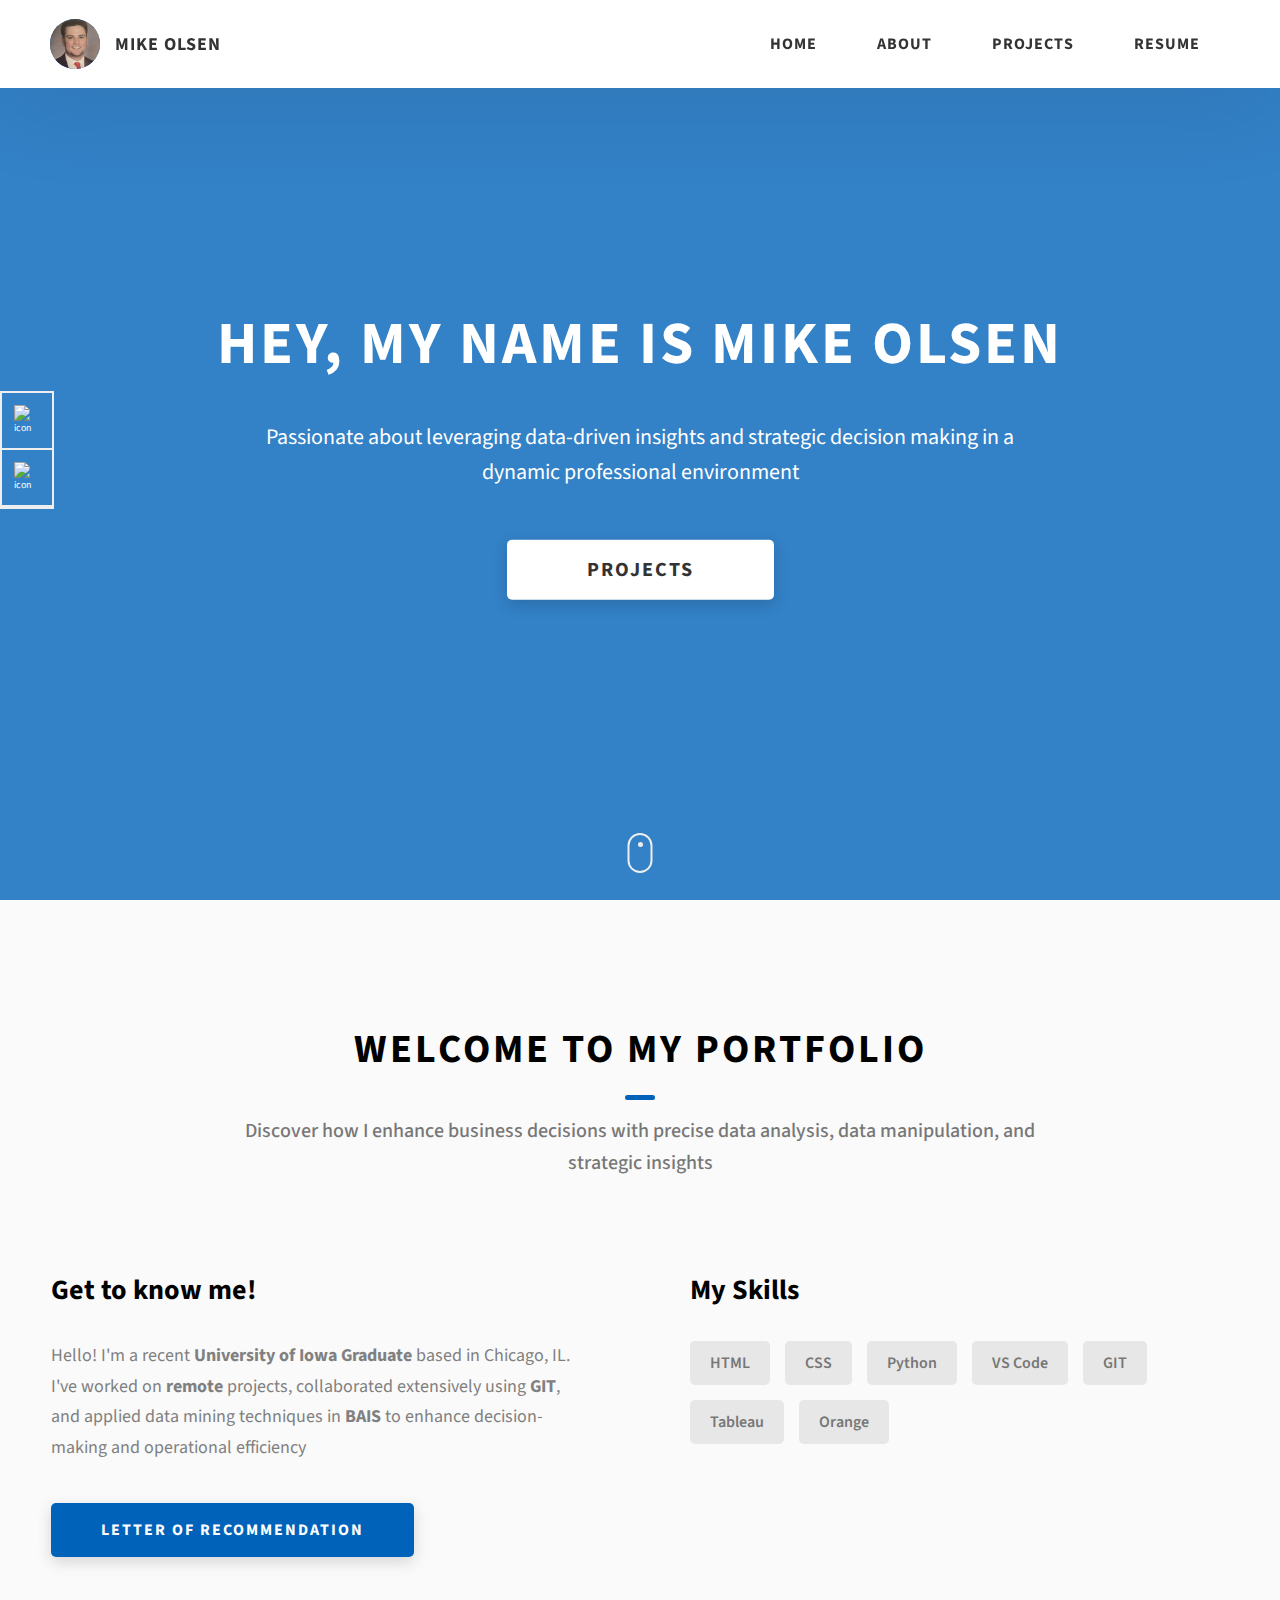
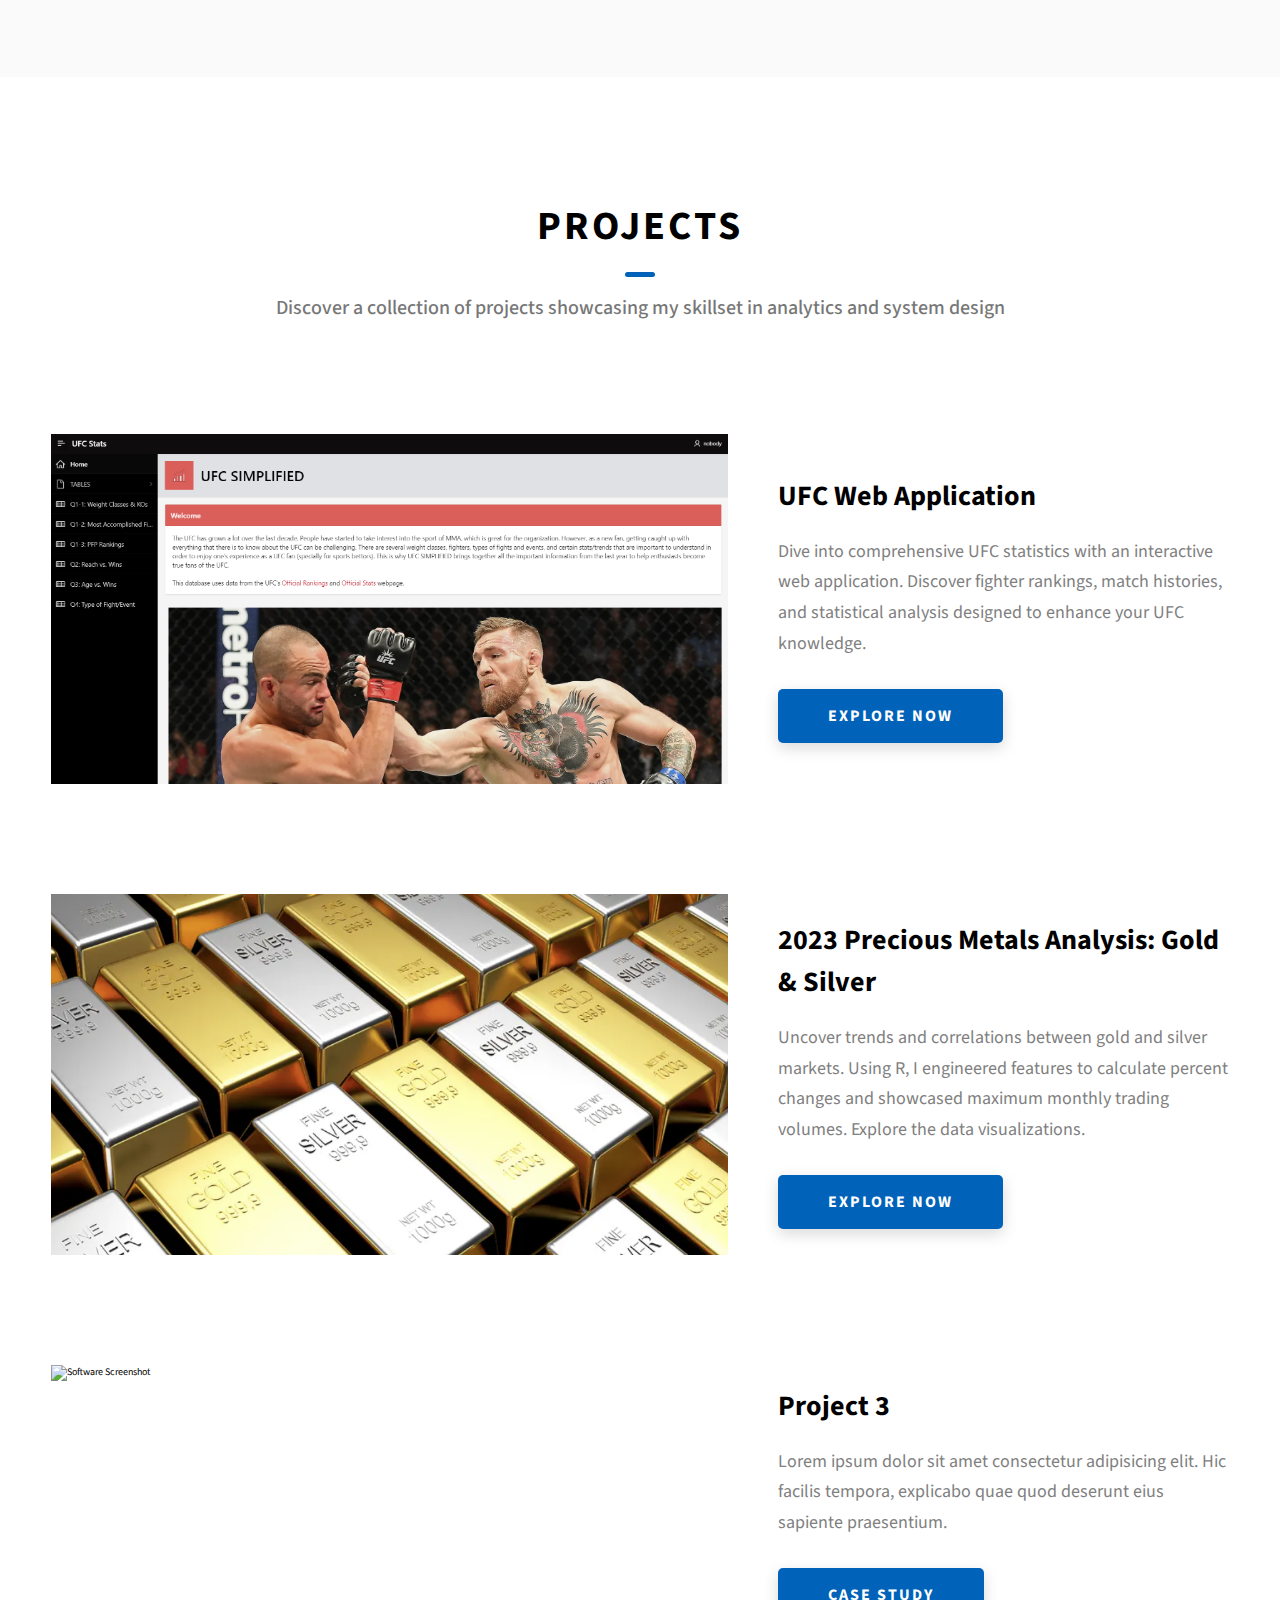
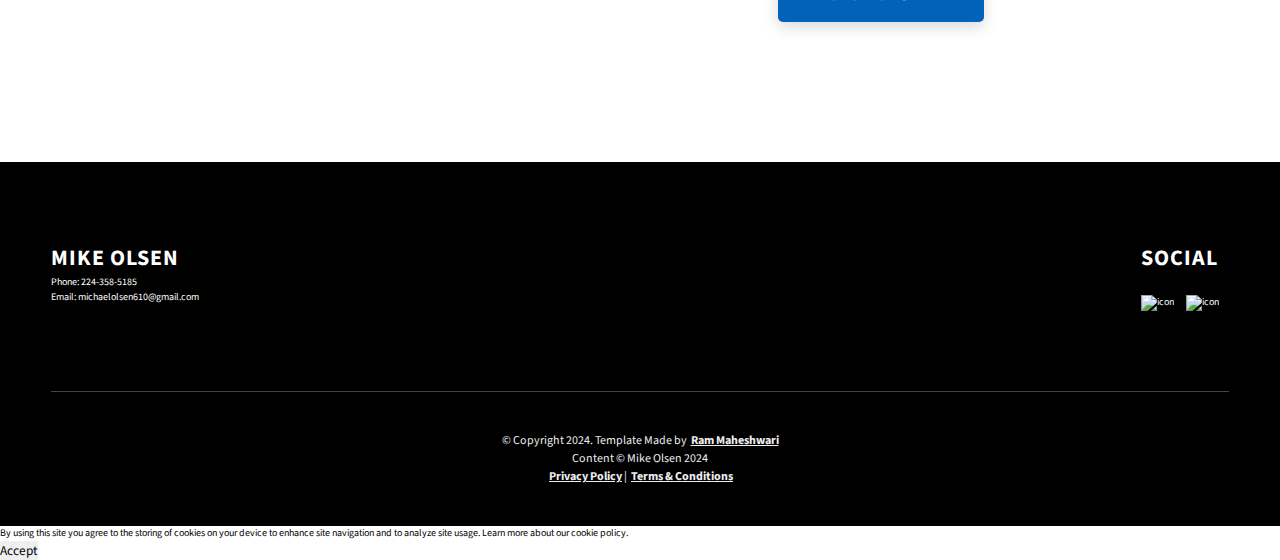
==== index.html @ 809830d2 "Update Cookie popup" ====
<!DOCTYPE html>
<html lang="en">
  <head>
    <link rel="icon" type="image/png" sizes="32x32" href="./favicon-32x32.png">
    <link rel="icon" type="image/png" sizes="16x16" href="./favicon-16x16.png">
    <link rel="apple-touch-icon" sizes="180x180" href="./apple-touch-icon.png">
    <link rel="icon" type="image/png" sizes="192x192" href="./android-chrome-192x192.png"> 
    <link rel="icon" type="image/png" sizes="512x512" href="./android-chrome-512x512.png">

    <!-- Open Graph meta tags for LinkedIn -->
    <meta property="og:type" content="website">
    <meta property="og:title" content="Mike Olsen's Portfolio">
    <meta property="og:description" content="Discover my professional journey and project portfolio showcasing my skillset in business analytics and information systems.">
    <meta property="og:image" content="https://green-river-047a8e410.5.azurestaticapps.net/assets/png/mike-olsen.png"> <!-- Image representing the content -->
    <meta property="og:url" content="https://green-river-047a8e410.5.azurestaticapps.net"> <!-- URL of your portfolio site -->

    <!-- Open graph meta tags for General Use (Affects GitHub and other platforms) -->
    <meta property="og:type" content="website">
    <meta property="og:title" content="Mike Olsen's Portfolio">
    <meta property="og:description" content="Discover my professional journey and project portfolio showcasing my skillset in business analytics and information systems.">
    <meta property="og:image" content="https://green-river-047a8e410.5.azurestaticapps.net/assets/png/mike-olsen.png">
    <meta property="og:url" content="https://green-river-047a8e410.5.azurestaticapps.net">




     

    <!-- Google tag (gtag.js) -->
<script async src="https://www.googletagmanager.com/gtag/js?id=G-FYERBKMDM7"></script>
<script>
  window.dataLayer = window.dataLayer || [];
  function gtag(){dataLayer.push(arguments);}
  gtag('js', new Date());

  gtag('config', 'G-FYERBKMDM7');
</script>
</script>
    <meta charset="UTF-8" />
    <meta name="viewport" content="width=device-width, initial-scale=1.0" />
    <meta http-equiv="X-UA-Compatible" content="ie=edge" />
    <title>Dopefolio</title>
    <meta name="description" content="Portfolio Template for Developer" />

    <link rel="stylesheet" href="css/style.css" />

    <link rel="preconnect" href="https://fonts.googleapis.com" />
    <link rel="preconnect" href="https://fonts.gstatic.com" crossorigin />
    <link
      href="https://fonts.googleapis.com/css2?family=Source+Sans+Pro:wght@400;600;700;900&display=swap"
      rel="stylesheet"
    />
  </head>
  <body>
    <header class="header">
      <div class="header__content">
        <div class="header__logo-container">
          <div class="header__logo-img-cont">
            <img
              src="./assets/png/mike-olsen.png"
              alt="University of Iowa Class of 2024 - Ready to innovate in businness analytics and information systems"
              class="header__logo-img"
            />
          </div>
          <span class="header__logo-sub">Mike Olsen</span>
        </div>
        <div class="header__main">
          <ul class="header__links">
            <li class="header__link-wrapper">
              <a href="./index.html" class="header__link"> Home </a>
            </li>
            <li class="header__link-wrapper">
              <a href="./index.html#about" class="header__link">About </a>
            </li>
            <li class="header__link-wrapper">
              <a href="./index.html#projects" class="header__link">
                Projects
              </a>
            </li>
            <li class="header__link-wrapper">
              <a href="./assets/pdf/resume.pdf" class="header__link" target="_blank"> Resume </a>
            </li>
          </ul>
          <div class="header__main-ham-menu-cont">
            <img
              src="./assets/svg/ham-menu.svg"
              alt="hamburger menu"
              class="header__main-ham-menu"
            />
            <img
              src="./assets/svg/ham-menu-close.svg"
              alt="hamburger menu close"
              class="header__main-ham-menu-close d-none"
            />
          </div>
        </div>
      </div>
      <div class="header__sm-menu">
        <div class="header__sm-menu-content">
          <ul class="header__sm-menu-links">
            <li class="header__sm-menu-link">
              <a href="./index.html"> Home </a>
            </li>

            <li class="header__sm-menu-link">
              <a href="./index.html#about"> About </a>
            </li>

            <li class="header__sm-menu-link">
              <a href="./index.html#projects"> Projects </a>
            </li>

            <li class="header__sm-menu-link">
              <a href="./assets/pdf/letter-of-recommendation.pdf" class="btn btn--med btn--theme dynamicBgClr" target="_blank">Letter of Recommendation</a>
            </li>
          </ul>
        </div>
      </div>
    </header>
    <section class="home-hero">
      <div class="home-hero__content">
        <h1 class="heading-primary">Hey, My name is Mike Olsen</h1>
        <div class="home-hero__info">
          <p class="text-primary">
            Passionate about leveraging data-driven insights and strategic decision making in a dynamic professional environment
            
        
          </p>
        </div>
        <div class="home-hero__cta">
          <a href="./#projects" class="btn btn--bg">Projects</a>
        </div>
      </div>
      <div class="home-hero__socials">
        <div class="home-hero__social">
          <a href="https://www.linkedin.com/in/mike-olsen-b7b7821ba/" class="home-hero__social-icon-link">
            <img
              src="./assets/png/linkedin-ico.png"
              alt="icon"
              class="home-hero__social-icon"
            />
          </a>
        </div>
        <div class="home-hero__social">
          <a href="https://github.com/molsenuiowa?tab=repositories" class="home-hero__social-icon-link">
            <img
              src="./assets/png/github-ico.png"
              alt="icon"
              class="home-hero__social-icon"
            />
          </a>

        
        
        </div>
      </div>
      <div class="home-hero__mouse-scroll-cont">
        <div class="mouse"></div>
      </div>
    </section>
    <section id="about" class="about sec-pad">
      <div class="main-container">
        <h2 class="heading heading-sec heading-sec__mb-med">
          <span class="heading-sec__main">Welcome to My Portfolio</span>
          <span class="heading-sec__sub">
            Discover how I enhance business decisions with precise data analysis, data manipulation, and strategic insights
          </span>
        </h2>
        <div class="about__content">
          <div class="about__content-main">
            <h3 class="about__content-title">Get to know me!</h3>
            <div class="about__content-details">
              <p class="about__content-details-para">
                Hello! 
                I'm a recent <strong> University of Iowa Graduate</strong> based in
                Chicago, IL. I've worked on
                <strong> remote </strong>
                projects, collaborated extensively using
                <strong>GIT</strong>,
                and applied data mining techniques in
                <strong>BAIS</strong>
                to enhance decision-making and operational efficiency
              </p>
              
            </div>
            <a href="./assets/pdf/letter-of-recommendation.pdf" class="btn btn--med btn--theme dynamicBgClr" target="_blank">Letter of Recommendation</a>

            
          </div>
          <div class="about__content-skills">
            <h3 class="about__content-title">My Skills</h3>
            <div class="skills">
              <div class="skills__skill">HTML</div>
              <div class="skills__skill">CSS</div>
              <div class="skills__skill">Python</div>
              <div class="skills__skill">VS Code</div>
              <div class="skills__skill">GIT</div>
              <div class="skills__skill">Tableau</div>
              <div class="skills__skill">Orange</div>
  
            </div>
          </div>
        </div>
      </div>
    </section>
    <section id="projects" class="projects sec-pad">
      <div class="main-container">
        <h2 class="heading heading-sec heading-sec__mb-bg">
          <span class="heading-sec__main">Projects</span>
          <span class="heading-sec__sub">
            Discover a collection of projects showcasing my skillset in analytics and system design
          </span>
        </h2>

        <div class="projects__content">
          <div class="projects__row">
            <div class="projects__row-img-cont">
              <img
                src="./assets/png/ufc.png"
                alt="Software Screenshot"
                class="projects__row-img"
                loading="lazy"
              />
            </div>
            <div class="projects__row-content">
              <h3 class="projects__row-content-title">UFC Web Application</h3>
              <p class="projects__row-content-desc">
                Dive into comprehensive UFC statistics with an interactive web application. Discover fighter rankings, match histories, and statistical analysis designed to enhance your UFC knowledge.
              </p>
              <a
                href="./project-1.html"
                class="btn btn--med btn--theme dynamicBgClr"
                target="_blank"
                >Explore Now</a
              >
            </div>
          </div>
          <div class="projects__row">
            <div class="projects__row-img-cont">
              <img
                src="./assets/png/gold-silver-picture.png"
                alt="Software Screenshot"
                class="projects__row-img"
                loading="lazy"
              />
            </div>
            <div class="projects__row-content">
              <h3 class="projects__row-content-title">2023 Precious Metals Analysis: Gold & Silver</h3>
              <p class="projects__row-content-desc">
                Uncover trends and correlations between gold and silver markets.
                Using R, I engineered features to calculate percent changes and showcased maximum monthly trading volumes. 
                Explore the data visualizations.

              </p>
              <a
                href="./project-2.html"
                class="btn btn--med btn--theme dynamicBgClr"
                target="_blank"
                >Explore Now</a
              >
            </div>
          </div>
          <div class="projects__row">
            <div class="projects__row-img-cont">
              <img
                src="./assets/jpeg/project-mockup-example.jpeg"
                alt="Software Screenshot"
                class="projects__row-img"
                loading="lazy"
              />
            </div>
            <div class="projects__row-content">
              <h3 class="projects__row-content-title">Project 3</h3>
              <p class="projects__row-content-desc">
                Lorem ipsum dolor sit amet consectetur adipisicing elit. Hic
                facilis tempora, explicabo quae quod deserunt eius sapiente
                praesentium.
              </p>
              <a
                href="./project-3.html"
                class="btn btn--med btn--theme dynamicBgClr"
                target="_blank"
                >Case Study</a
              >
            </div>
          </div>
        </div>
      </div>
    </section>
    
    <footer class="main-footer">
      <div class="main-container">
        <div class="main-footer__upper">
          <div class="main-footer__row main-footer__row-1">
            <h2 class="heading heading-sm main-footer__heading-sm">
              <span>Social</span>
            </h2>
            <div class="main-footer__social-cont">
              <a target="_blank" rel="noreferrer" href="https://www.linkedin.com/in/mike-olsen-b7b7821ba/">
                <img
                  class="main-footer__icon"
                  src="./assets/png/linkedin-ico.png"
                  alt="icon"
                />
              </a>
              <a target="_blank" rel="noreferrer" href="https://github.com/molsenuiowa?tab=repositories">
                <img
                  class="main-footer__icon"
                  src="./assets/png/github-ico.png"
                  alt="icon"
                />
              </a>
              
              
              
            </div>
          </div>
          <div class="main-footer__row main-footer__row-2">
            <h4 class="heading heading-sm text-lt">Mike Olsen</h4>
            <p>Phone: 224-358-5185</p>
            <p>Email: <a href="mailto:michaelolsen610@gmail.com">michaelolsen610@gmail.com</a></p>
          </div>
        </div>

        <!-- If you give me some credit or shoutout here by linking to my website, then it will be a big thing for me and will help me a lot :) -->
        <div class="main-footer__lower">
          <p>&copy; Copyright 2024. Template Made by
            <a rel="noreferrer" target="_blank" href="https://rammaheshwari.com">Ram Maheshwari</a>
          </p>
          <p> Content &copy; Mike Olsen 2024</p>
          <a href="privacy-policy.html">Privacy Policy</a> |
          <a href="terms-and-conditions.html">Terms & Conditions</a>
        </div>
        
    </footer>
    <div id="cookie-popup">
      <p>
        By using this site you agree to the storing of cookies on your device to
        enhance site navigation and to analyze site usage. Learn more about our
        <a href="/cookie-policy.html">cookie policy</a>.
      </p>
      <p>
        <button id="accept-cookies">Accept</button>
      </p>
    </div>

    <script src="./index.js"></script>
  </body>
</html>
---- css/style.css ----
/*
0 - 600px:      Phone
600 - 900px:    Tablet portrait
900 - 1200px:   Tablet landscape
[1200 - 1800] is where our normal styles apply
1800px + :      Big desktop
$breakpoint arguement choices:
- phone
- tab-port
- tab-land
- big-desktop

Inside media queries 1em is always 16px i.e 1em = 16px at every screen size only inside media queries
*/
*,
*::after,
*::before {
  margin: 0;
  padding: 0;
  box-sizing: inherit;
  font-family: inherit; }

html {
  font-size: 62.5%;
  scroll-behavior: smooth; }
  @media only screen and (max-width: 75em) {
    html {
      font-size: 59%; } }
  @media only screen and (max-width: 56.25em) {
    html {
      font-size: 56%; } }
  @media only screen and (min-width: 112.5em) {
    html {
      font-size: 65%; } }

body {
  box-sizing: border-box;
  position: relative;
  line-height: 1.5;
  font-family: sans-serif;
  overflow-x: hidden;
  overflow-y: scroll;
  font-family: 'Source Sans Pro', sans-serif; }

a {
  text-decoration: none;
  color: inherit; }

li {
  list-style: none; }

input:focus,
button:focus,
a:focus,
textarea:focus {
  outline: none; }

button {
  border: none;
  cursor: pointer; }

textarea {
  resize: none; }

.heading-primary {
  font-size: 6rem;
  text-transform: uppercase;
  letter-spacing: 3px;
  text-align: center; }
  @media only screen and (max-width: 37.5em) {
    .heading-primary {
      font-size: 4.5rem; } }

.heading-sec__mb-bg {
  margin-bottom: 11rem; }
  @media only screen and (max-width: 56.25em) {
    .heading-sec__mb-bg {
      margin-bottom: 8rem; } }

.heading-sec__mb-med {
  margin-bottom: 9rem; }
  @media only screen and (max-width: 56.25em) {
    .heading-sec__mb-med {
      margin-bottom: 8rem; } }

.heading-sec__main {
  display: block;
  font-size: 4rem;
  text-transform: uppercase;
  letter-spacing: 1px;
  letter-spacing: 3px;
  text-align: center;
  margin-bottom: 3.5rem;
  position: relative; }
  .heading-sec__main--lt {
    color: #fff; }
    .heading-sec__main--lt::after {
      content: '';
      background: #fff !important; }
  .heading-sec__main::after {
    content: '';
    position: absolute;
    top: calc(100% + 1.5rem);
    height: 5px;
    width: 3rem;
    background: #0062b9;
    left: 50%;
    transform: translateX(-50%);
    border-radius: 5px; }
    @media only screen and (max-width: 37.5em) {
      .heading-sec__main::after {
        top: calc(100% + 1.2rem); } }

.heading-sec__sub {
  display: block;
  text-align: center;
  color: #777;
  font-size: 2rem;
  font-weight: 500;
  max-width: 80rem;
  margin: auto;
  line-height: 1.6; }
  @media only screen and (max-width: 37.5em) {
    .heading-sec__sub {
      font-size: 1.8rem; } }
  .heading-sec__sub--lt {
    color: #eee; }

.heading-sm {
  font-size: 2.2rem;
  text-transform: uppercase;
  letter-spacing: 1px; }

.main-container {
  max-width: 120rem;
  margin: auto;
  width: 92%; }

.btn {
  background: #fff;
  color: #333;
  text-transform: uppercase;
  letter-spacing: 2px;
  display: inline-block;
  font-weight: 700;
  border-radius: 5px;
  box-shadow: 0 5px 15px 0 rgba(0, 0, 0, 0.15);
  transition: transform .3s; }
  .btn:hover {
    transform: translateY(-3px); }
  .btn--bg {
    padding: 1.5rem 8rem;
    font-size: 2rem; }
  .btn--med {
    padding: 1.5rem 5rem;
    font-size: 1.6rem; }
  .btn--theme {
    background: #0062b9;
    color: #fff; }
  .btn--theme-inv {
    color: #0062b9;
    background: #fff;
    border: 2px solid #0062b9;
    box-shadow: none;
    padding: calc(1.5rem - 2px) calc(5rem - 2px); }

.sec-pad {
  padding: 12rem 0; }
  @media only screen and (max-width: 56.25em) {
    .sec-pad {
      padding: 8rem 0; } }

.text-primary {
  color: #fff;
  font-size: 2.2rem;
  text-align: center;
  width: 100%;
  line-height: 1.6; }
  @media only screen and (max-width: 37.5em) {
    .text-primary {
      font-size: 2rem; } }

.d-none {
  display: none; }

.home-hero {
  color: #fff;
  background: linear-gradient(to right, rgba(0, 98, 185, 0.8), rgba(0, 98, 185, 0.8)), url(../../assets/svg/common-bg.svg);
  background-position: center;
  height: 100vh;
  min-height: 80rem;
  max-height: 120rem;
  position: relative; }
  @media only screen and (max-width: 37.5em) {
    .home-hero {
      height: unset;
      min-height: unset; } }
  .home-hero__socials {
    position: absolute;
    top: 50%;
    border: 2px solid #eee;
    border-left: 2px solid #eee;
    transform: translateY(-50%); }
    @media only screen and (max-width: 56.25em) {
      .home-hero__socials {
        display: none; } }
  .home-hero__mouse-scroll-cont {
    position: absolute;
    bottom: 3%;
    left: 50%;
    transform: translateX(-50%); }
    @media only screen and (max-width: 37.5em) {
      .home-hero__mouse-scroll-cont {
        display: none; } }
  .home-hero__social {
    width: 5rem; }
  .home-hero__social-icon-link {
    width: 100%;
    display: block;
    padding: 1.2rem;
    border-bottom: 2px solid #eee;
    transition: background .3s; }
    .home-hero__social-icon-link:hover {
      background: rgba(255, 255, 255, 0.1); }
    .home-hero__social-icon-link--bd-none {
      border-bottom: 0; }
  .home-hero__social-icon {
    width: 100%; }
  .home-hero__content {
    position: absolute;
    top: 50%;
    left: 50%;
    transform: translate(-50%, -50%);
    max-width: 90rem;
    width: 92%; }
    @media only screen and (max-width: 37.5em) {
      .home-hero__content {
        padding: 19rem 0 13rem 0;
        margin: auto;
        position: static;
        transform: translate(0, 0); } }
  .home-hero__info {
    margin: 3rem auto 0 auto;
    max-width: 80rem; }
  .home-hero__cta {
    margin-top: 5rem;
    text-align: center; }

.about {
  background: #fafafa; }
  .about__content {
    display: grid;
    grid-template-columns: 1fr 1fr;
    grid-gap: 10rem; }
    @media only screen and (max-width: 56.25em) {
      .about__content {
        grid-template-columns: 1fr;
        grid-gap: 8rem; } }
    .about__content-title {
      font-weight: 700;
      font-size: 2.8rem;
      margin-bottom: 3rem; }
      @media only screen and (max-width: 37.5em) {
        .about__content-title {
          font-size: 2.4rem; } }
    .about__content-details-para {
      font-size: 1.8rem;
      color: grey;
      max-width: 60rem;
      line-height: 1.7;
      margin-bottom: 1rem; }
      .about__content-details-para--hl {
        font-weight: 700;
        margin: 0 3px; }
      .about__content-details-para:last-child {
        margin-bottom: 4rem; }

.projects__row {
  display: grid;
  grid-template-columns: 1.5fr 1fr;
  grid-gap: 5rem;
  margin-bottom: 11rem; }
  @media only screen and (max-width: 56.25em) {
    .projects__row {
      grid-template-columns: 1fr;
      grid-gap: 2rem;
      margin-bottom: 8rem; } }
  @media only screen and (max-width: 56.25em) {
    .projects__row {
      text-align: center; } }
  .projects__row:last-child {
    margin-bottom: 0; }
  .projects__row-img-cont {
    overflow: hidden; }
  .projects__row-img {
    width: 100%;
    display: block;
    object-fit: cover; }
  .projects__row-content {
    padding: 2rem 0;
    display: flex;
    justify-content: center;
    flex-direction: column;
    align-items: flex-start; }
    @media only screen and (max-width: 56.25em) {
      .projects__row-content {
        align-items: center; } }
    .projects__row-content-title {
      font-weight: 700;
      font-size: 2.8rem;
      margin-bottom: 2rem; }
      @media only screen and (max-width: 37.5em) {
        .projects__row-content-title {
          font-size: 2.4rem; } }
    .projects__row-content-desc {
      font-size: 1.8rem;
      color: grey;
      max-width: 60rem;
      line-height: 1.7;
      margin-bottom: 3rem; }
      @media only screen and (max-width: 37.5em) {
        .projects__row-content-desc {
          font-size: 1.7rem; } }

.contact {
  background: linear-gradient(to right, rgba(0, 98, 185, 0.8), rgba(0, 98, 185, 0.8)), url(../../assets/svg/common-bg.svg);
  background-size: cover;
  background-position: center; }
  .contact__form-container {
    box-shadow: 0 0 10px rgba(0, 0, 0, 0.1);
    background: white;
    padding: 4rem;
    margin-top: 6rem;
    max-width: 80rem;
    text-align: right;
    width: 95%;
    border-radius: 5px;
    margin: 5rem auto 0 auto; }
    @media only screen and (max-width: 37.5em) {
      .contact__form-container {
        padding: 3rem; } }
  .contact__form-field {
    margin-bottom: 4rem; }
    @media only screen and (max-width: 37.5em) {
      .contact__form-field {
        margin-bottom: 3rem; } }
  .contact__form-label {
    color: #666;
    font-size: 1.4rem;
    letter-spacing: 1px;
    font-weight: 700;
    margin-bottom: 1rem;
    display: block;
    text-align: left; }
  .contact__form-input {
    color: #333;
    padding: 2rem;
    width: 100%;
    border: 1px solid #ebebeb;
    font-size: 1.6rem;
    letter-spacing: 0px;
    background: #f0f0f0;
    border-radius: 5px;
    font-weight: 600;
    /* Code for Modern Browsers */
    /* Code for WebKit, Blink, Edge */
    /* Code for Internet Explorer 10-11 */
    /* Code for Microsoft Edge */
    /* Code for Mozilla Firefox 4 to 18 */
    /* Code for Mozilla Firefox 19+ */ }
    .contact__form-input::placeholder {
      color: #999;
      font-weight: 600;
      font-size: 1.6rem; }
    .contact__form-input::-webkit-input-placeholder {
      color: #999;
      font-weight: 600;
      font-size: 1.6rem; }
    .contact__form-input:-ms-input-placeholder {
      color: #999;
      font-weight: 600;
      font-size: 1.6rem; }
    .contact__form-input::-ms-input-placeholder {
      color: #999;
      font-weight: 600;
      font-size: 1.6rem; }
    .contact__form-input:-moz-placeholder {
      opacity: 1;
      color: #999;
      font-weight: 600;
      font-size: 1.6rem; }
    .contact__form-input::-moz-placeholder {
      opacity: 1;
      color: #999;
      font-weight: 600;
      font-size: 1.6rem; }
  .contact__btn {
    width: 30%;
    padding: 2rem 4rem;
    font-size: 1.6rem; }
    @media only screen and (max-width: 37.5em) {
      .contact__btn {
        width: 100%; } }

.project-cs-hero {
  color: #fff;
  background: linear-gradient(to right, rgba(0, 98, 185, 0.8), rgba(0, 98, 185, 0.8)), url(../../assets/svg/common-bg.svg);
  background-size: cover;
  background-position: center;
  position: relative; }
  @media only screen and (max-width: 37.5em) {
    .project-cs-hero {
      height: unset;
      min-height: unset; } }
  .project-cs-hero__content {
    padding: 25rem 0 17rem 0;
    max-width: 90rem;
    width: 92%;
    margin: auto; }
    @media only screen and (max-width: 37.5em) {
      .project-cs-hero__content {
        padding: 19rem 0 13rem 0;
        margin: auto;
        position: static;
        transform: translate(0, 0); } }
  .project-cs-hero__info {
    margin: 3rem auto 0 auto;
    max-width: 80rem; }
  .project-cs-hero__cta {
    margin-top: 5rem;
    text-align: center; }

.project-details__content {
  padding: 8rem 0;
  max-width: 90rem;
  margin: auto; }
  .project-details__content-title {
    font-weight: 700;
    font-size: 2.8rem;
    margin-bottom: 3rem; }
    @media only screen and (max-width: 37.5em) {
      .project-details__content-title {
        font-size: 2.4rem; } }

.project-details__showcase-img-cont {
  width: 100%;
  margin-bottom: 6rem; }

.project-details__showcase-img {
  width: 100%; }

.project-details__content-main {
  width: 100%;
  max-width: 70rem;
  margin: auto; }

.project-details__desc {
  margin: 0 0 7rem 0; }
  .project-details__desc-para {
    font-size: 1.8rem;
    line-height: 1.7;
    color: grey;
    margin-bottom: 2rem; }

.project-details__tools-used {
  margin: 0 0 7rem 0; }
  .project-details__tools-used-list {
    display: flex;
    flex-wrap: wrap; }
  .project-details__tools-used-item {
    padding: 1rem 2rem;
    margin-bottom: 1.5rem;
    margin-right: 1.5rem;
    font-size: 1.6rem;
    background: rgba(153, 153, 153, 0.2);
    border-radius: 5px;
    font-weight: 600;
    color: #777; }

.project-details__links {
  margin: 0 0; }
  .project-details__links-btn {
    margin-right: 2rem; }
    @media only screen and (max-width: 37.5em) {
      .project-details__links-btn {
        margin-right: 0;
        width: 70%;
        margin-bottom: 2rem;
        text-align: center; } }
    .project-details__links-btn:last-child {
      margin: 0; }
      @media only screen and (max-width: 37.5em) {
        .project-details__links-btn:last-child {
          margin: 0; } }

.header {
  position: fixed;
  width: 100%;
  z-index: 1000;
  background: #000;
  background: #fff;
  box-shadow: 0 10px 100px rgba(0, 0, 0, 0.1); }
  .header__content {
    display: flex;
    align-items: center;
    justify-content: space-between;
    padding: 1rem 5rem; }
    @media only screen and (max-width: 56.25em) {
      .header__content {
        padding: 0 2rem; } }
  .header__logo-container {
    display: flex;
    align-items: center;
    cursor: pointer;
    color: #333;
    transition: color .3s; }
    .header__logo-container:hover {
      color: #0062b9; }
  .header__logo-img-cont {
    width: 5rem;
    height: 5rem;
    border-radius: 50px;
    overflow: hidden;
    margin-right: 1.5rem;
    background: #0062b9; }
    @media only screen and (max-width: 56.25em) {
      .header__logo-img-cont {
        width: 4.5rem;
        height: 4.5rem;
        margin-right: 1.2rem; } }
  .header__logo-img {
    width: 100%;
    height: 100%;
    object-fit: cover;
    object-position: center;
    display: block; }
  .header__logo-sub {
    font-size: 1.8rem;
    text-transform: uppercase;
    font-weight: 700;
    letter-spacing: 1px; }
  .header__links {
    display: flex; }
    @media only screen and (max-width: 37.5em) {
      .header__links {
        display: none; } }
  .header__link {
    padding: 2.2rem 3rem;
    display: inline-block;
    font-size: 1.6rem;
    color: #333;
    text-transform: uppercase;
    letter-spacing: 1px;
    font-weight: 700;
    transition: color .3s; }
    .header__link:hover {
      color: #0062b9; }
    @media only screen and (max-width: 56.25em) {
      .header__link {
        padding: 3rem 1.8rem;
        font-size: 1.5rem; } }
  .header__main-ham-menu-cont {
    display: none;
    width: 3rem;
    padding: 2.2rem 0; }
    @media only screen and (max-width: 37.5em) {
      .header__main-ham-menu-cont {
        display: block; } }
  .header__main-ham-menu {
    width: 100%; }
  .header__main-ham-menu-close {
    width: 100%; }
  .header__sm-menu {
    background: #fff;
    position: absolute;
    width: 100%;
    top: 100%;
    visibility: hidden;
    opacity: 0;
    transition: all .3s;
    box-shadow: 0px 5px 5px 0px rgba(0, 0, 0, 0.1);
    -webkit-box-shadow: 0px 5px 5px 0px rgba(0, 0, 0, 0.1);
    -moz-box-shadow: 0px 5px 5px 0px rgba(0, 0, 0, 0.1); }
    .header__sm-menu--active {
      visibility: hidden;
      opacity: 0; }
      @media only screen and (max-width: 37.5em) {
        .header__sm-menu--active {
          visibility: visible;
          opacity: 1; } }
  .header__sm-menu-link a {
    display: block;
    text-decoration: none;
    padding: 2.5rem 3rem;
    font-size: 1.6rem;
    color: #333;
    text-align: right;
    border-bottom: 1px solid #eee;
    font-weight: 700;
    text-transform: uppercase;
    letter-spacing: 2px;
    transition: color .3s; }
    .header__sm-menu-link a:hover {
      color: #0062b9; }
  .header__sm-menu-link:first-child a {
    border-top: 1px solid #eee; }
  .header__sm-menu-link-last {
    border-bottom: 0; }

.main-footer {
  background: #000;
  color: #fff; }
  .main-footer__upper {
    display: flex;
    justify-content: space-between;
    padding: 8rem 0; }
    @media only screen and (max-width: 56.25em) {
      .main-footer__upper {
        padding: 6rem 0; } }
    @media only screen and (max-width: 37.5em) {
      .main-footer__upper {
        display: block; } }
  .main-footer__row-1 {
    order: 2; }
    @media only screen and (max-width: 56.25em) {
      .main-footer__row-1 {
        margin-bottom: 5rem; } }
  .main-footer__row-2 {
    width: 40%;
    order: 1;
    max-width: 50rem; }
    @media only screen and (max-width: 56.25em) {
      .main-footer__row-2 {
        width: 100%; } }
  .main-footer__short-desc {
    margin-top: 2rem;
    color: #eee;
    font-size: 1.5rem;
    line-height: 1.7; }
  .main-footer__social-cont {
    margin-top: 2rem; }
  .main-footer__icon {
    margin-right: 1rem;
    width: 2.5rem; }
    .main-footer__icon--mr-none {
      margin-right: 0; }
  .main-footer__lower {
    padding: 4rem 0;
    border-top: 1px solid #444;
    color: #eee;
    font-size: 1.2rem;
    text-align: left;
    text-align: center; }
    .main-footer__lower a {
      text-decoration: underline;
      font-weight: bold;
      margin-left: 2px; }
    @media only screen and (max-width: 56.25em) {
      .main-footer__lower {
        padding: 3.5rem 0; } }

.skills {
  display: flex;
  flex-wrap: wrap; }
  .skills__skill {
    padding: 1rem 2rem;
    margin-bottom: 1.5rem;
    margin-right: 1.5rem;
    font-size: 1.6rem;
    background: rgba(153, 153, 153, 0.2);
    border-radius: 5px;
    font-weight: 600;
    color: #777; }

.mouse {
  width: 25px;
  height: 40px;
  border: 2px solid #eee;
  border-radius: 60px;
  position: relative;
  overflow: hidden; }
  .mouse::before {
    content: '';
    width: 5px;
    height: 5px;
    position: absolute;
    top: 7px;
    left: 50%;
    transform: translateX(-50%);
    background-color: #eee;
    border-radius: 50%;
    opacity: 1;
    animation: wheel 1.3s infinite;
    -webkit-animation: wheel 1.3s infinite; }

@keyframes wheel {
  to {
    opacity: 0;
    top: 27px; } }

@-webkit-keyframes wheel {
  to {
    opacity: 0;
    top: 27px; } }
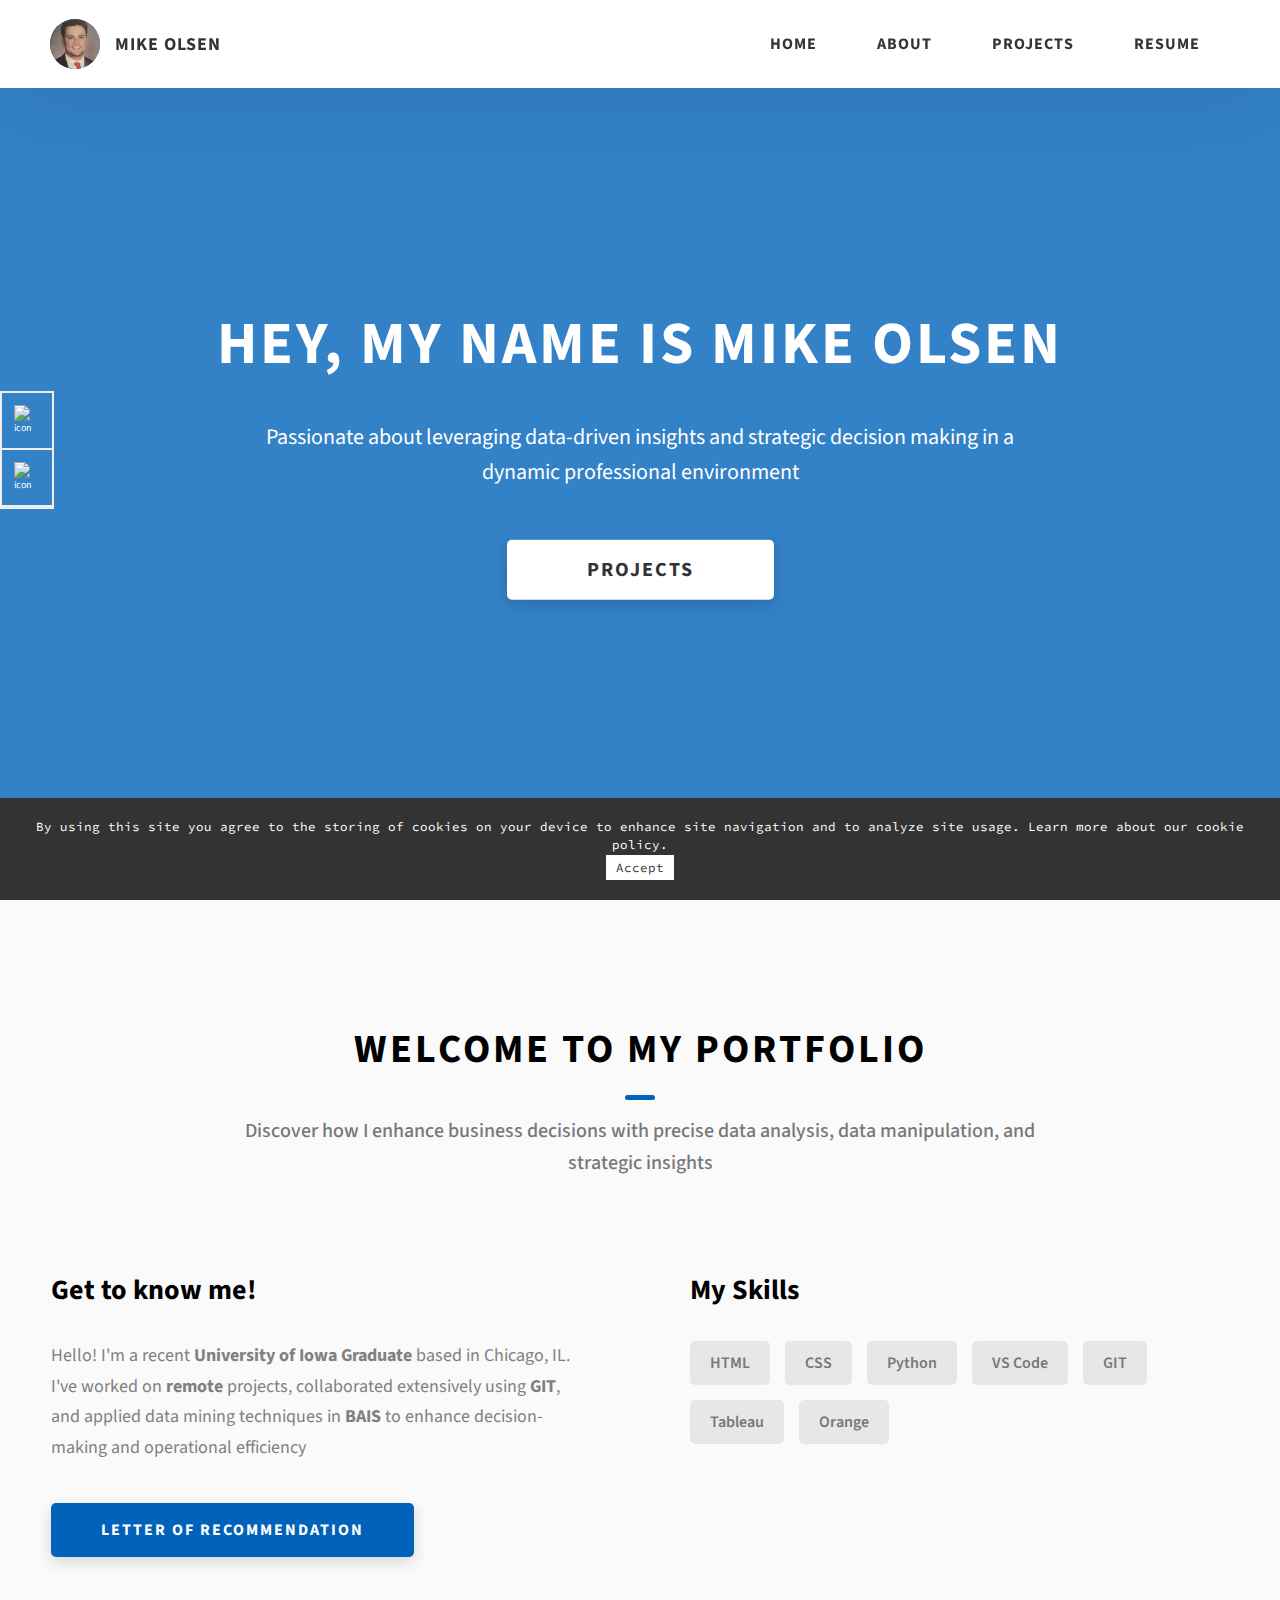
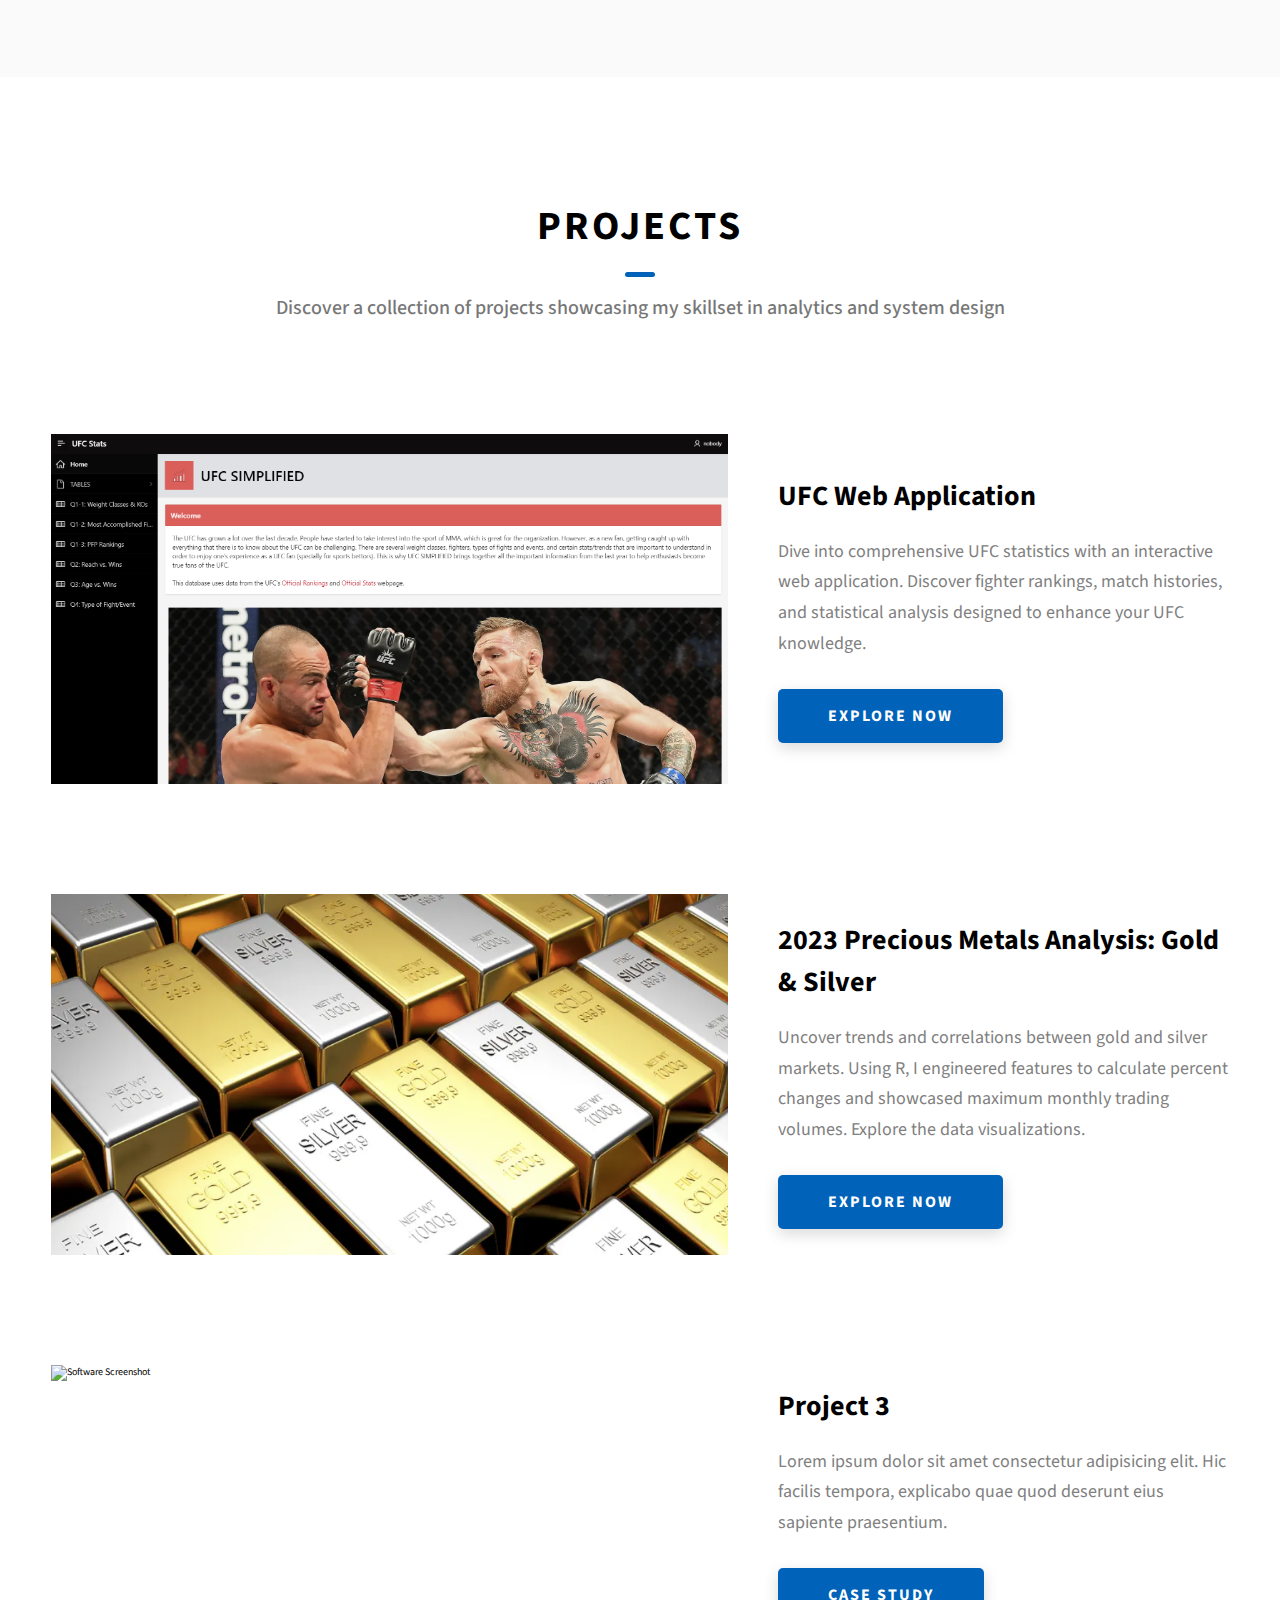
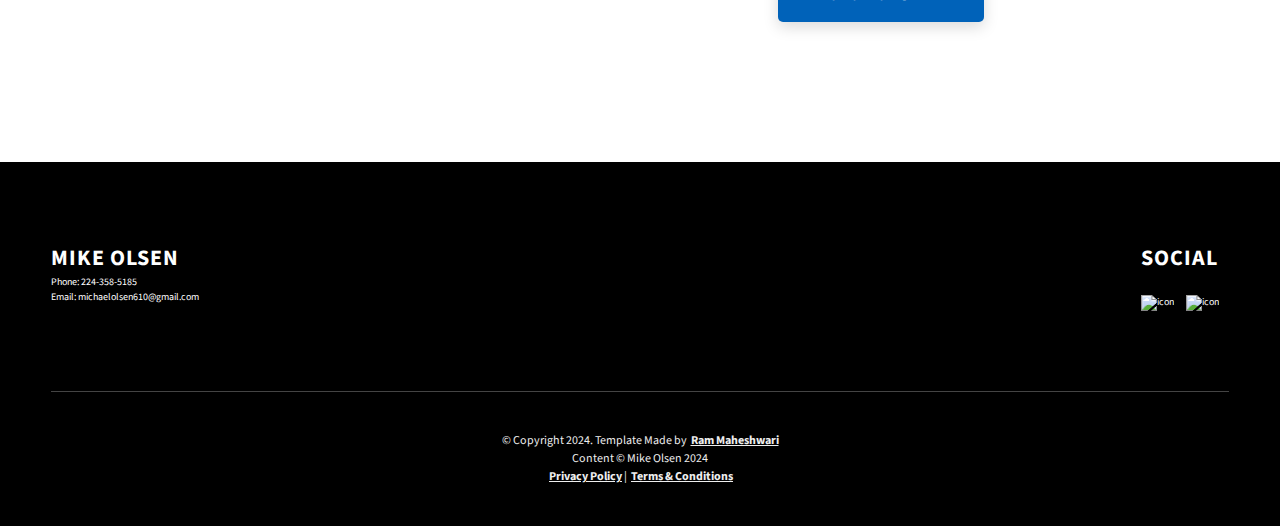
==== commit c04ad730: "Update index.html" ====
--- a/index.html
+++ b/index.html
@@ -1,6 +1,10 @@
 <!DOCTYPE html>
 <html lang="en">
   <head>
+    <!-- Link to the main stylesheet -->
+    <link rel="stylesheet" href="css/style.css">
+    <!-- Link to the cookie popup specific stylesheet -->
+    <link rel="stylesheet" href="css/cookie-popup.css">
     <link rel="icon" type="image/png" sizes="32x32" href="./favicon-32x32.png">
     <link rel="icon" type="image/png" sizes="16x16" href="./favicon-16x16.png">
     <link rel="apple-touch-icon" sizes="180x180" href="./apple-touch-icon.png">
@@ -345,5 +349,7 @@
     </div>
 
     <script src="./index.js"></script>
+    <script src="./cookie-popup.js"></script>
+
   </body>
 </html>
--- a/css/cookie-popup.css
+++ b/css/cookie-popup.css
@@ -0,0 +1,42 @@
+/* Cookie popup styles */
+
+@import url("https://fonts.googleapis.com/css2?family=Source+Code+Pro&display=swap");
+
+#cookie-popup {
+  font-family: "Source Code Pro", monospace;
+  position: fixed;
+  bottom: 0;
+  left: 0;
+  background-color: #333;
+  color: #fff;
+  padding: 2rem;
+  text-align: center;
+  font-size: 1.25rem;
+  max-width: 100%;
+  height: auto;
+  z-index: 9999;
+}
+
+#cookie-popup a {
+  color: #fff;
+}
+
+#cookie-popup a:hover {
+  color: lightpink;
+  text-decoration: underline;
+}
+
+#accept-cookies {
+  font-family: "Source Code Pro", monospace;
+  background-color: #fff;
+  color: #333;
+  border: none;
+  padding: 5px 10px;
+  font-size: 1.25rem;
+  cursor: pointer;
+}
+
+#accept-cookies:hover {
+  background-color: lightpink;
+  transition: 0.4s;
+}
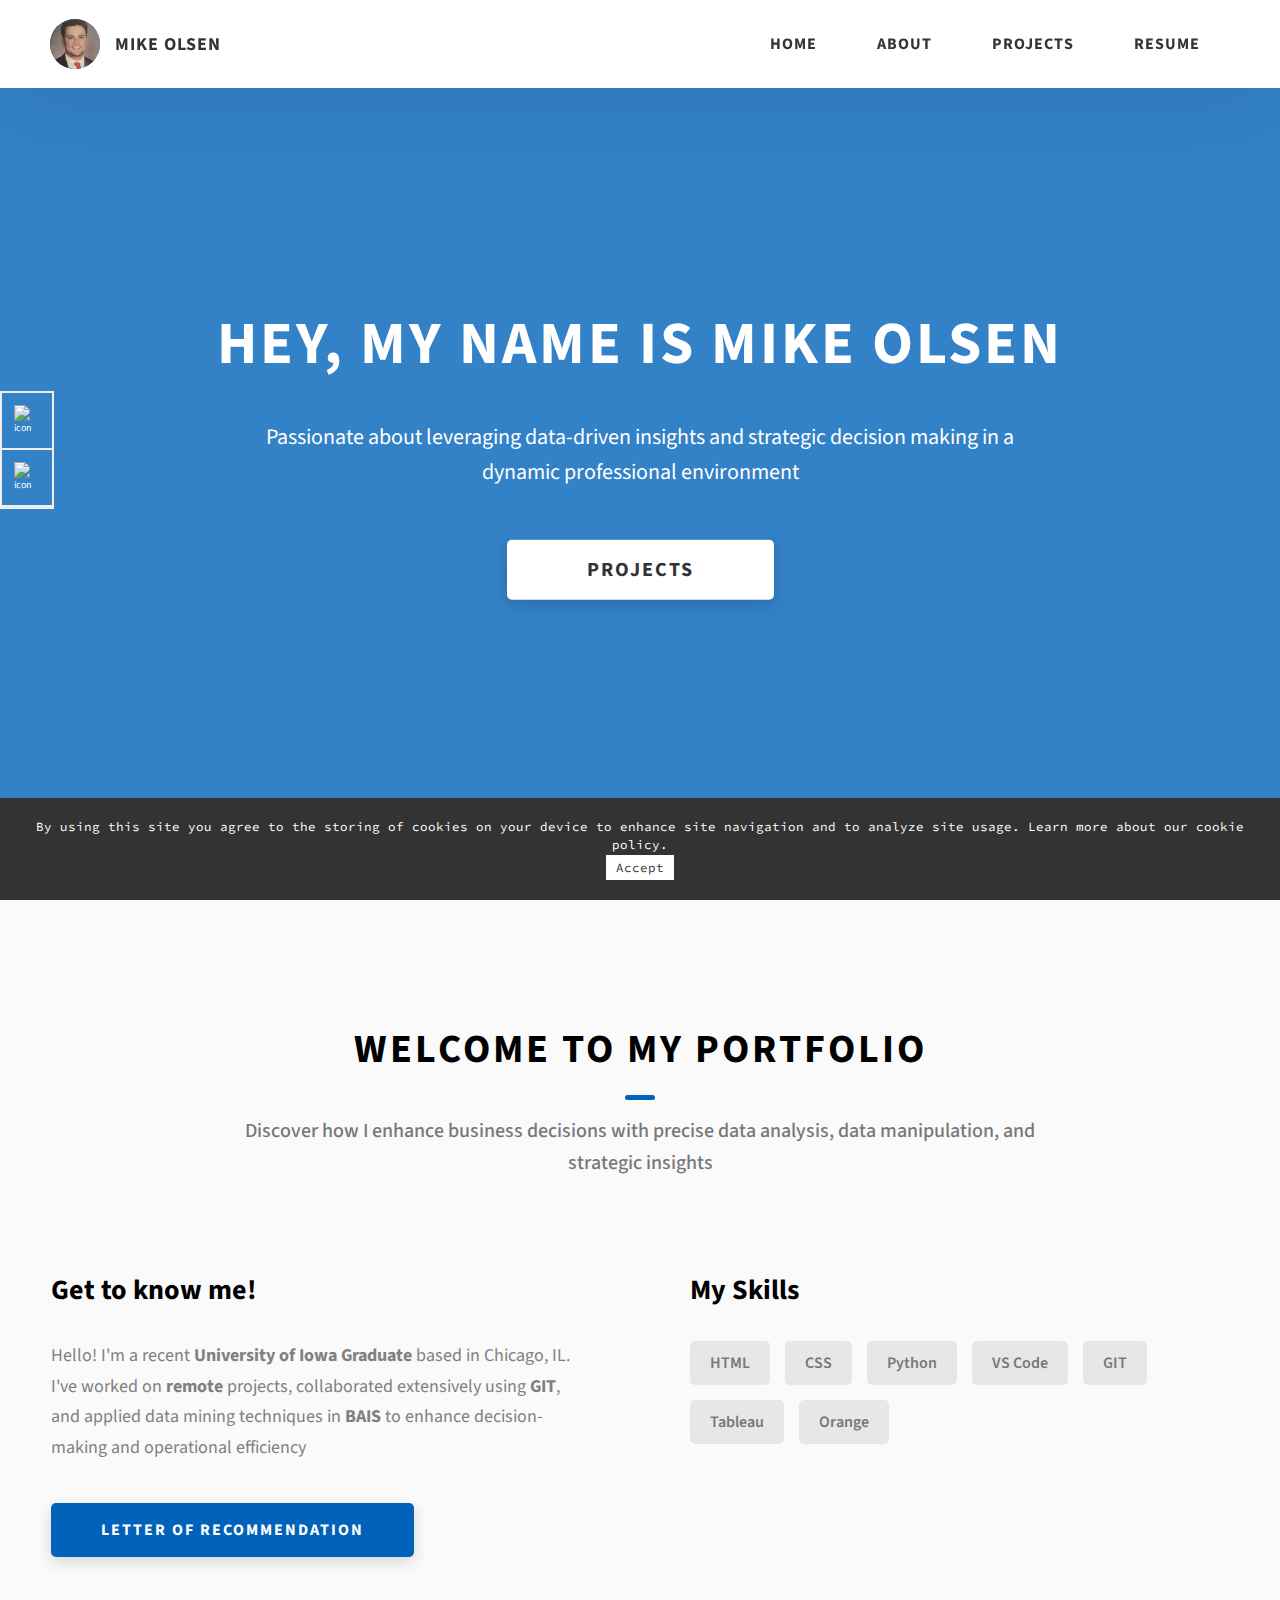
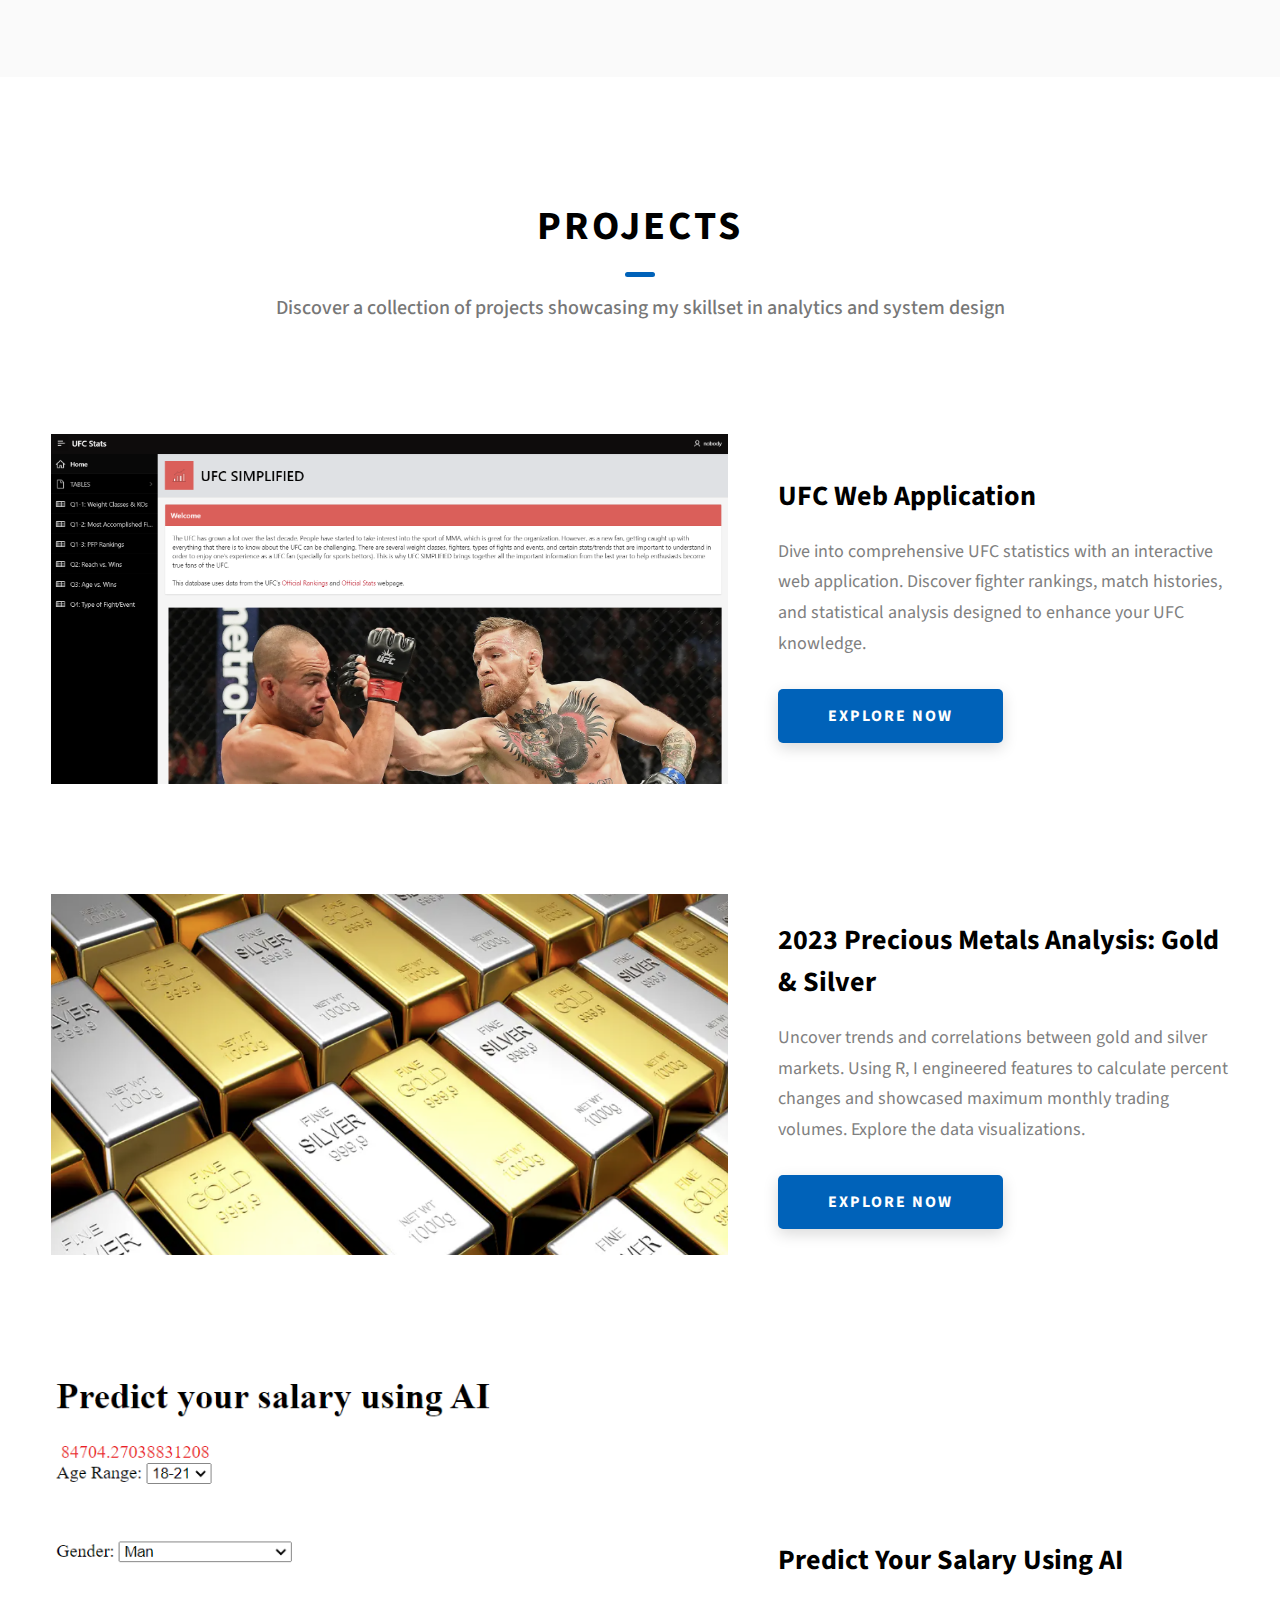
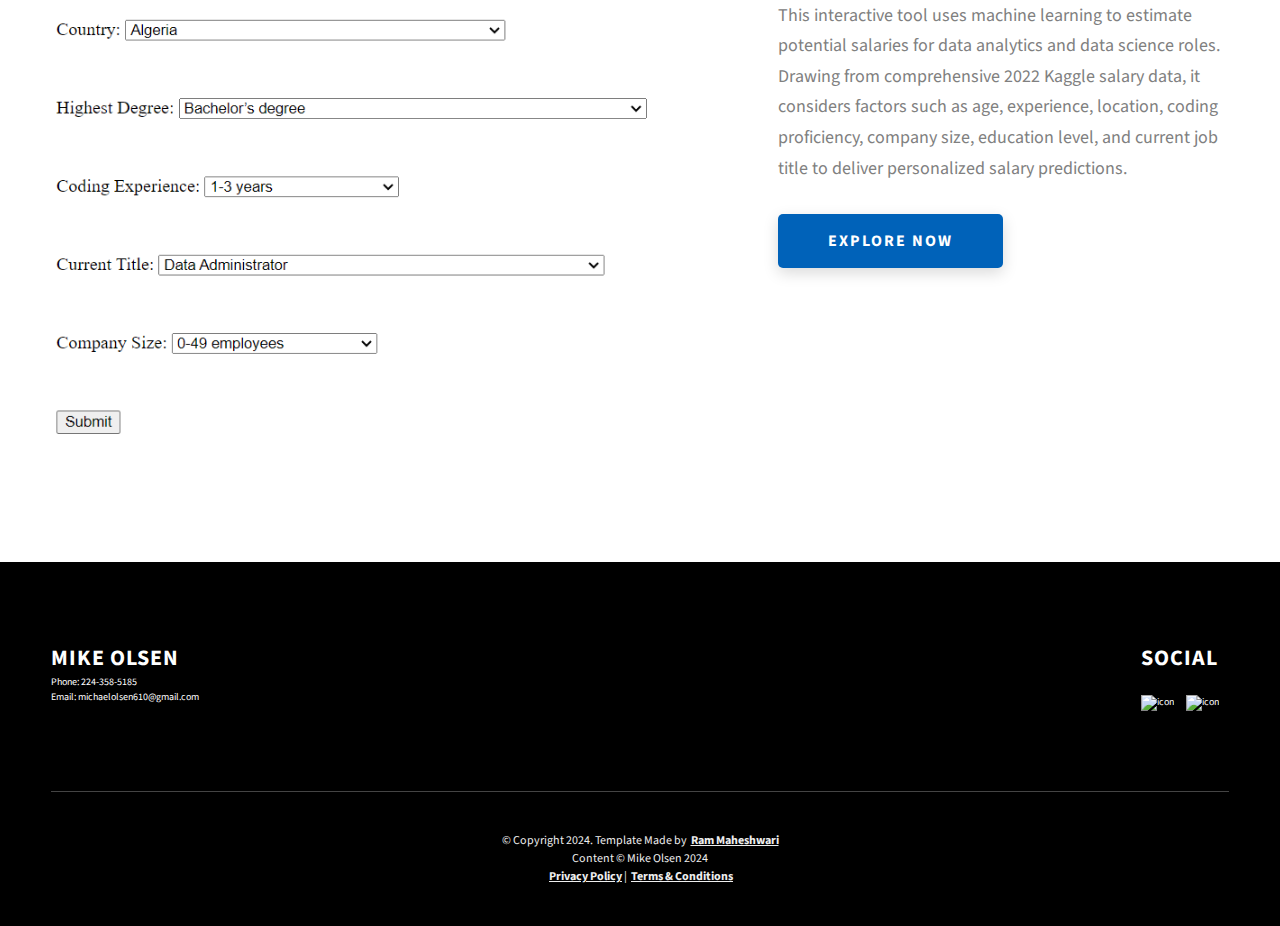
==== commit 71866dfa: "Update Index html" ====
--- a/index.html
+++ b/index.html
@@ -267,24 +267,24 @@
           <div class="projects__row">
             <div class="projects__row-img-cont">
               <img
-                src="./assets/jpeg/project-mockup-example.jpeg"
+                src="./assets/png/ai-salary.png"
                 alt="Software Screenshot"
                 class="projects__row-img"
                 loading="lazy"
               />
             </div>
             <div class="projects__row-content">
-              <h3 class="projects__row-content-title">Project 3</h3>
+              <h3 class="projects__row-content-title">Predict Your Salary Using AI</h3>
               <p class="projects__row-content-desc">
-                Lorem ipsum dolor sit amet consectetur adipisicing elit. Hic
-                facilis tempora, explicabo quae quod deserunt eius sapiente
-                praesentium.
+                This interactive tool uses machine learning to estimate potential salaries for data analytics and data science roles.
+                Drawing from comprehensive 2022 Kaggle salary data, it considers factors such as age, experience, location, coding proficiency,
+                company size, education level, and current job title to deliver personalized salary predictions.
               </p>
               <a
                 href="./project-3.html"
                 class="btn btn--med btn--theme dynamicBgClr"
                 target="_blank"
-                >Case Study</a
+                >Explore Now</a
               >
             </div>
           </div>
--- a/css/style.css
+++ b/css/style.css
@@ -704,3 +704,35 @@
     top: 27px; } }
     
     
+    .project-details__visualization {
+      /* Add more space below each visualization */
+      margin-bottom: 6rem; /* Increased from 2rem to 4rem for more space */
+    }
+    
+    .project-details__visualization-img {
+      /* Image styles remain the same */
+      max-width: 100%;
+      height: auto;
+      display: block;
+      margin: 0 auto;
+    }
+    
+    .project-details__visualization-desc,
+    .project-details__desc-para {
+      /* Unified styles for all descriptions for consistency */
+      margin-top: 2rem; /* Increased space between the image and the description */
+      text-align: center; /* Center-align the description */
+      font-size: 1.8rem; /* Increased font size for better visibility */
+      line-height: 1.8; /* Adjusted line height for better readability */
+      color: #333;
+    }
+    
+    /* Optional: If you have a specific class for the summary under the project overview, you can style it separately */
+    .project-overview-summary {
+      /* This class name is just an example; replace with your actual class name if different */
+      font-size: 1.8rem; /* Adjust as needed */
+      line-height: 1.8;
+      margin-bottom: 3rem;
+    }
+    
+    
--- a/css/style.css
+++ b/css/style.css
@@ -704,3 +704,35 @@
     top: 27px; } }
     
     
+    .project-details__visualization {
+      /* Add more space below each visualization */
+      margin-bottom: 6rem; /* Increased from 2rem to 4rem for more space */
+    }
+    
+    .project-details__visualization-img {
+      /* Image styles remain the same */
+      max-width: 100%;
+      height: auto;
+      display: block;
+      margin: 0 auto;
+    }
+    
+    .project-details__visualization-desc,
+    .project-details__desc-para {
+      /* Unified styles for all descriptions for consistency */
+      margin-top: 2rem; /* Increased space between the image and the description */
+      text-align: center; /* Center-align the description */
+      font-size: 1.8rem; /* Increased font size for better visibility */
+      line-height: 1.8; /* Adjusted line height for better readability */
+      color: #333;
+    }
+    
+    /* Optional: If you have a specific class for the summary under the project overview, you can style it separately */
+    .project-overview-summary {
+      /* This class name is just an example; replace with your actual class name if different */
+      font-size: 1.8rem; /* Adjust as needed */
+      line-height: 1.8;
+      margin-bottom: 3rem;
+    }
+    
+    
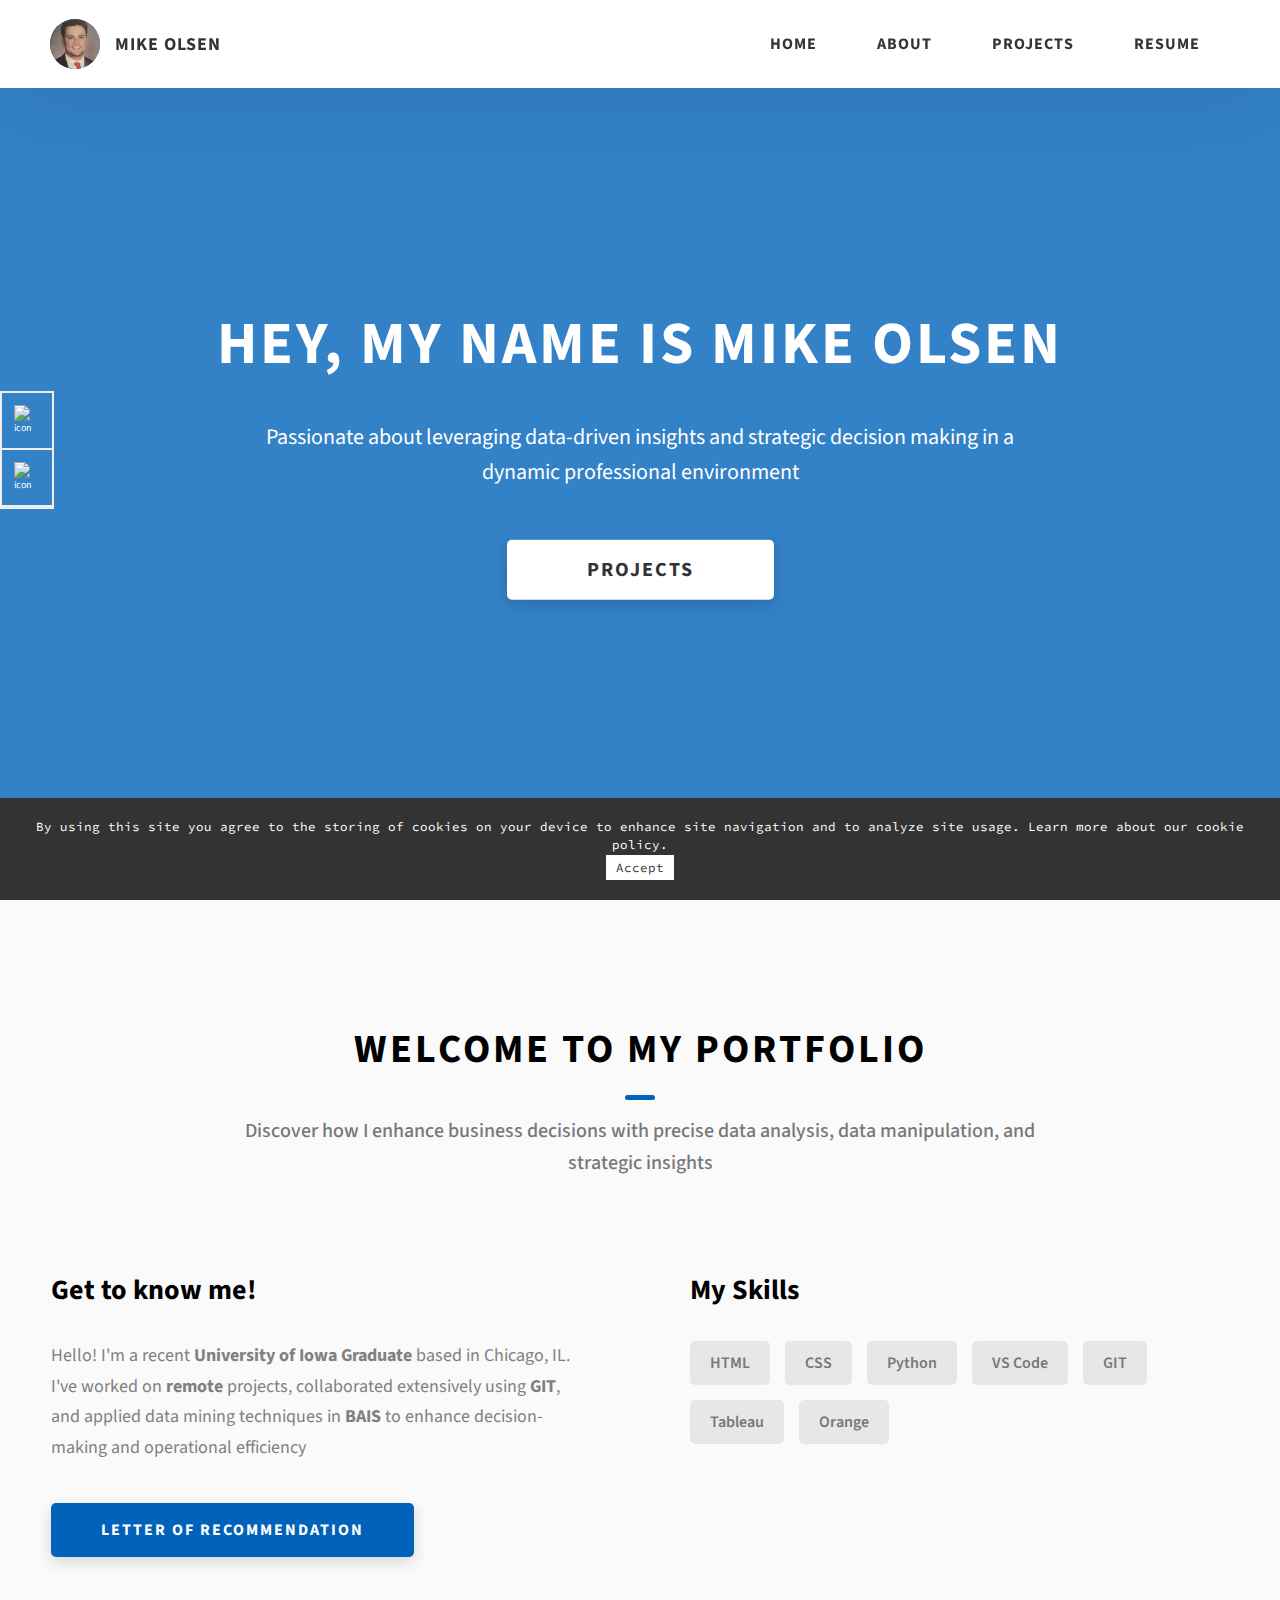
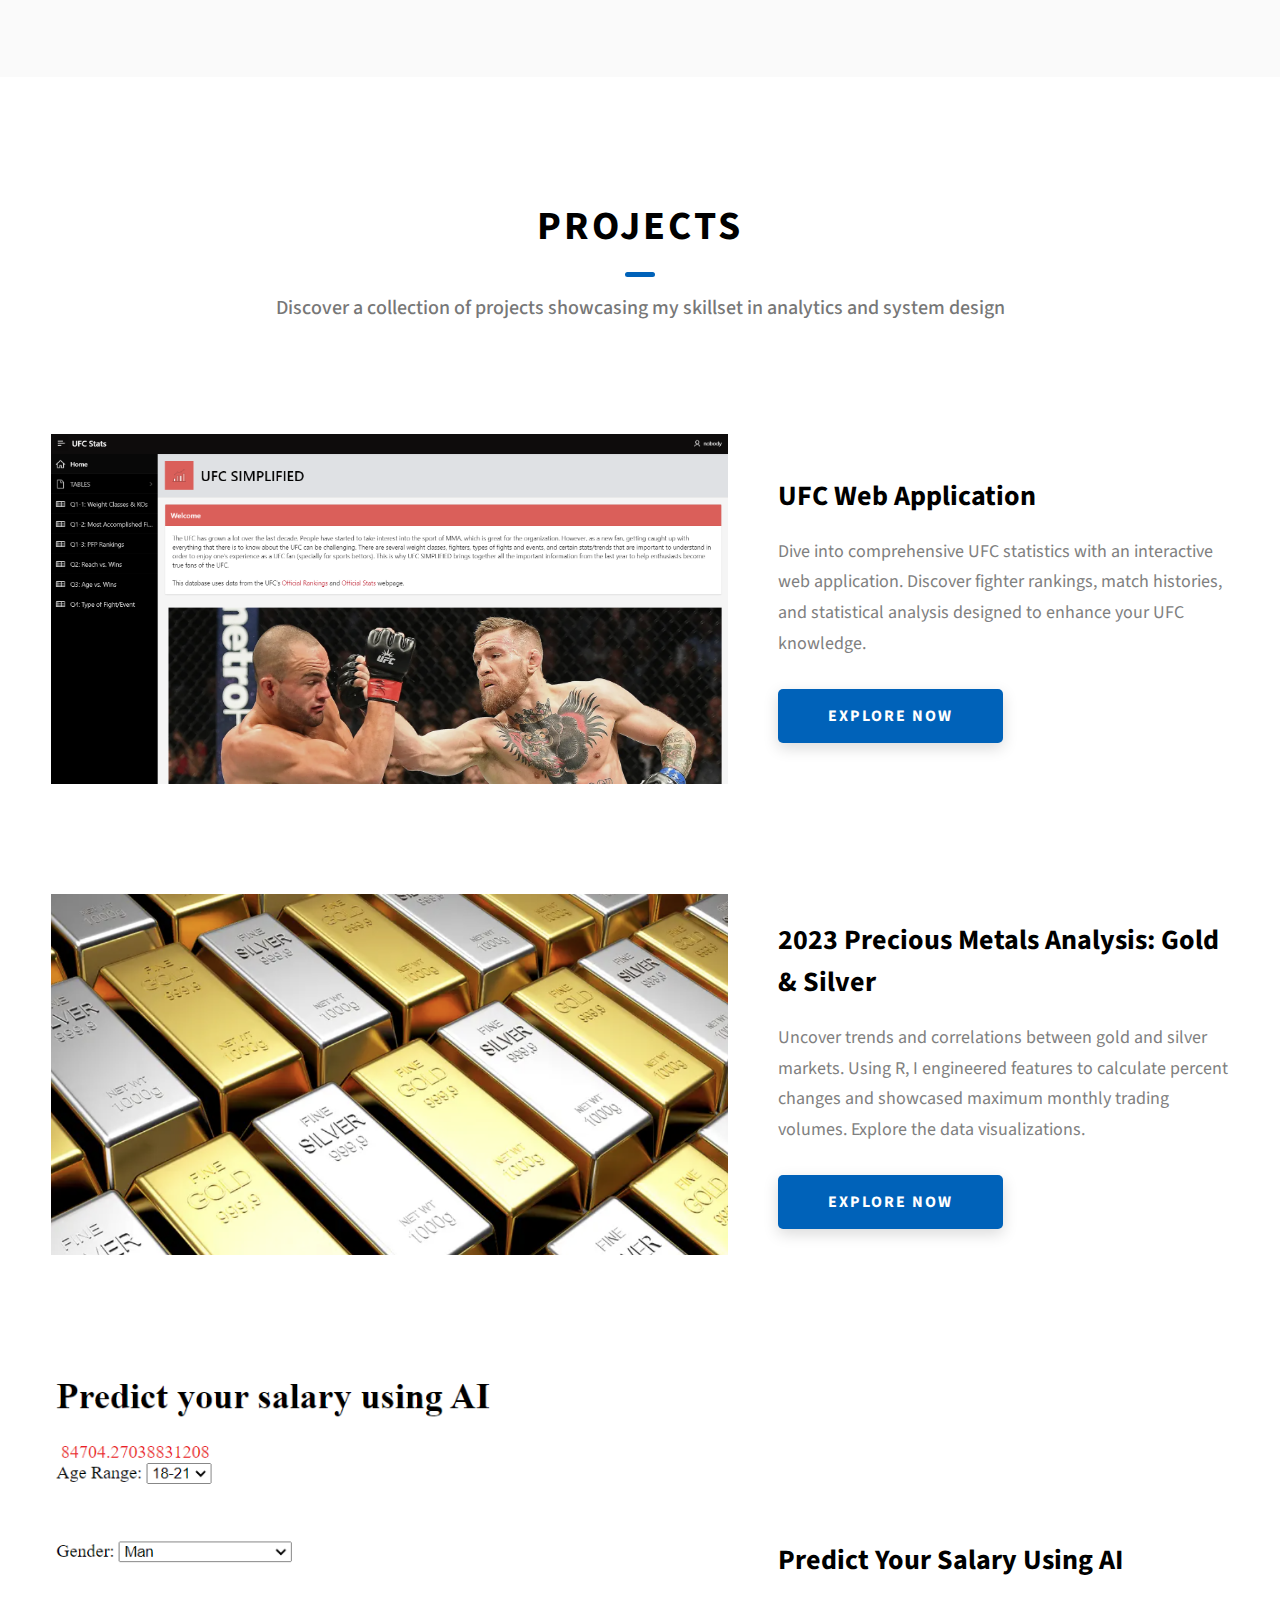
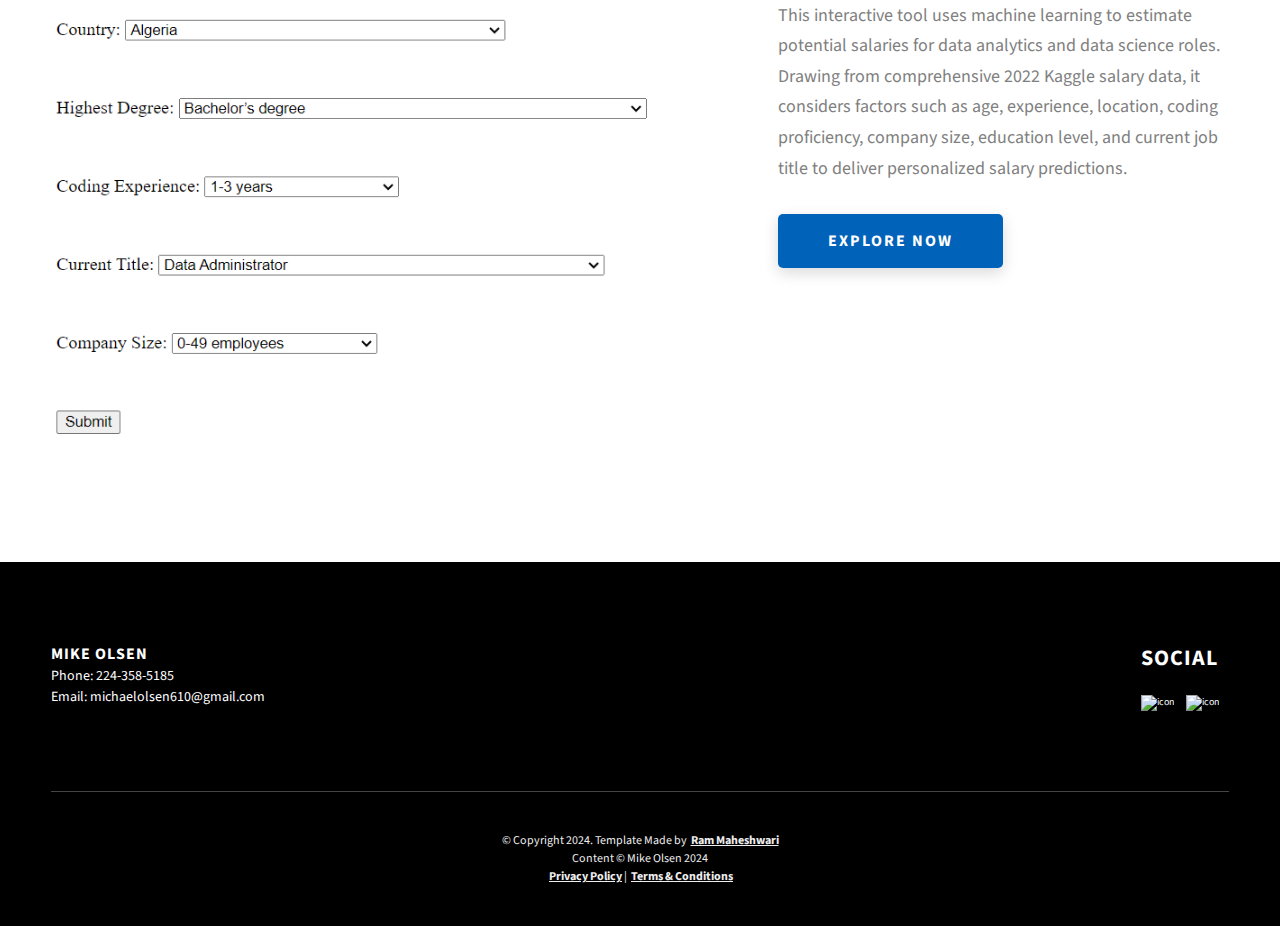
==== commit 412237ca: "Footer Update" ====
--- a/index.html
+++ b/index.html
@@ -30,16 +30,8 @@
 
      
 
-    <!-- Google tag (gtag.js) -->
-<script async src="https://www.googletagmanager.com/gtag/js?id=G-FYERBKMDM7"></script>
-<script>
-  window.dataLayer = window.dataLayer || [];
-  function gtag(){dataLayer.push(arguments);}
-  gtag('js', new Date());
-
-  gtag('config', 'G-FYERBKMDM7');
-</script>
-</script>
+
+
     <meta charset="UTF-8" />
     <meta name="viewport" content="width=device-width, initial-scale=1.0" />
     <meta http-equiv="X-UA-Compatible" content="ie=edge" />
@@ -320,10 +312,10 @@
             </div>
           </div>
           <div class="main-footer__row main-footer__row-2">
-            <h4 class="heading heading-sm text-lt">Mike Olsen</h4>
-            <p>Phone: 224-358-5185</p>
-            <p>Email: <a href="mailto:michaelolsen610@gmail.com">michaelolsen610@gmail.com</a></p>
-          </div>
+            <h4 class="heading heading-sm text-lt" id="footer-name">Mike Olsen</h4>
+            <p class="footer-contact" id="footer-phone">Phone: 224-358-5185</p>
+            <p class="footer-contact" id="footer-email">Email: <a href="mailto:michaelolsen610@gmail.com">michaelolsen610@gmail.com</a></p>
+         </div>
         </div>
 
         <!-- If you give me some credit or shoutout here by linking to my website, then it will be a big thing for me and will help me a lot :) -->
@@ -350,6 +342,16 @@
 
     <script src="./index.js"></script>
     <script src="./cookie-popup.js"></script>
+    <script src="cookie-popup.js"></script>
+    <!-- Global site tag (gtag.js) - Google Analytics -->
+  <script async src="https://www.googletagmanager.com/gtag/js?id=G-FYERBKMDM7"></script>
+  <script>
+    window.dataLayer = window.dataLayer || [];
+    function gtag(){dataLayer.push(arguments);}
+    gtag('js', new Date());
+
+    gtag('config', 'G-FYERBKMDM7');
+  </script>
 
   </body>
 </html>
--- a/css/style.css
+++ b/css/style.css
@@ -735,4 +735,16 @@
       margin-bottom: 3rem;
     }
     
+    #footer-name {
+      font-size: 1.6em; /* or use px, pt, etc. */
+  }
+  
+  .footer-contact {
+      font-size: 1.4em; /* Standard size for the contact info */
+  }
+  
+  #footer-phone, #footer-email {
+      font-size: 1.4em; /* Ensures both phone and email have the same size */
+  }
+  
     
--- a/css/style.css
+++ b/css/style.css
@@ -735,4 +735,16 @@
       margin-bottom: 3rem;
     }
     
+    #footer-name {
+      font-size: 1.6em; /* or use px, pt, etc. */
+  }
+  
+  .footer-contact {
+      font-size: 1.4em; /* Standard size for the contact info */
+  }
+  
+  #footer-phone, #footer-email {
+      font-size: 1.4em; /* Ensures both phone and email have the same size */
+  }
+  
     
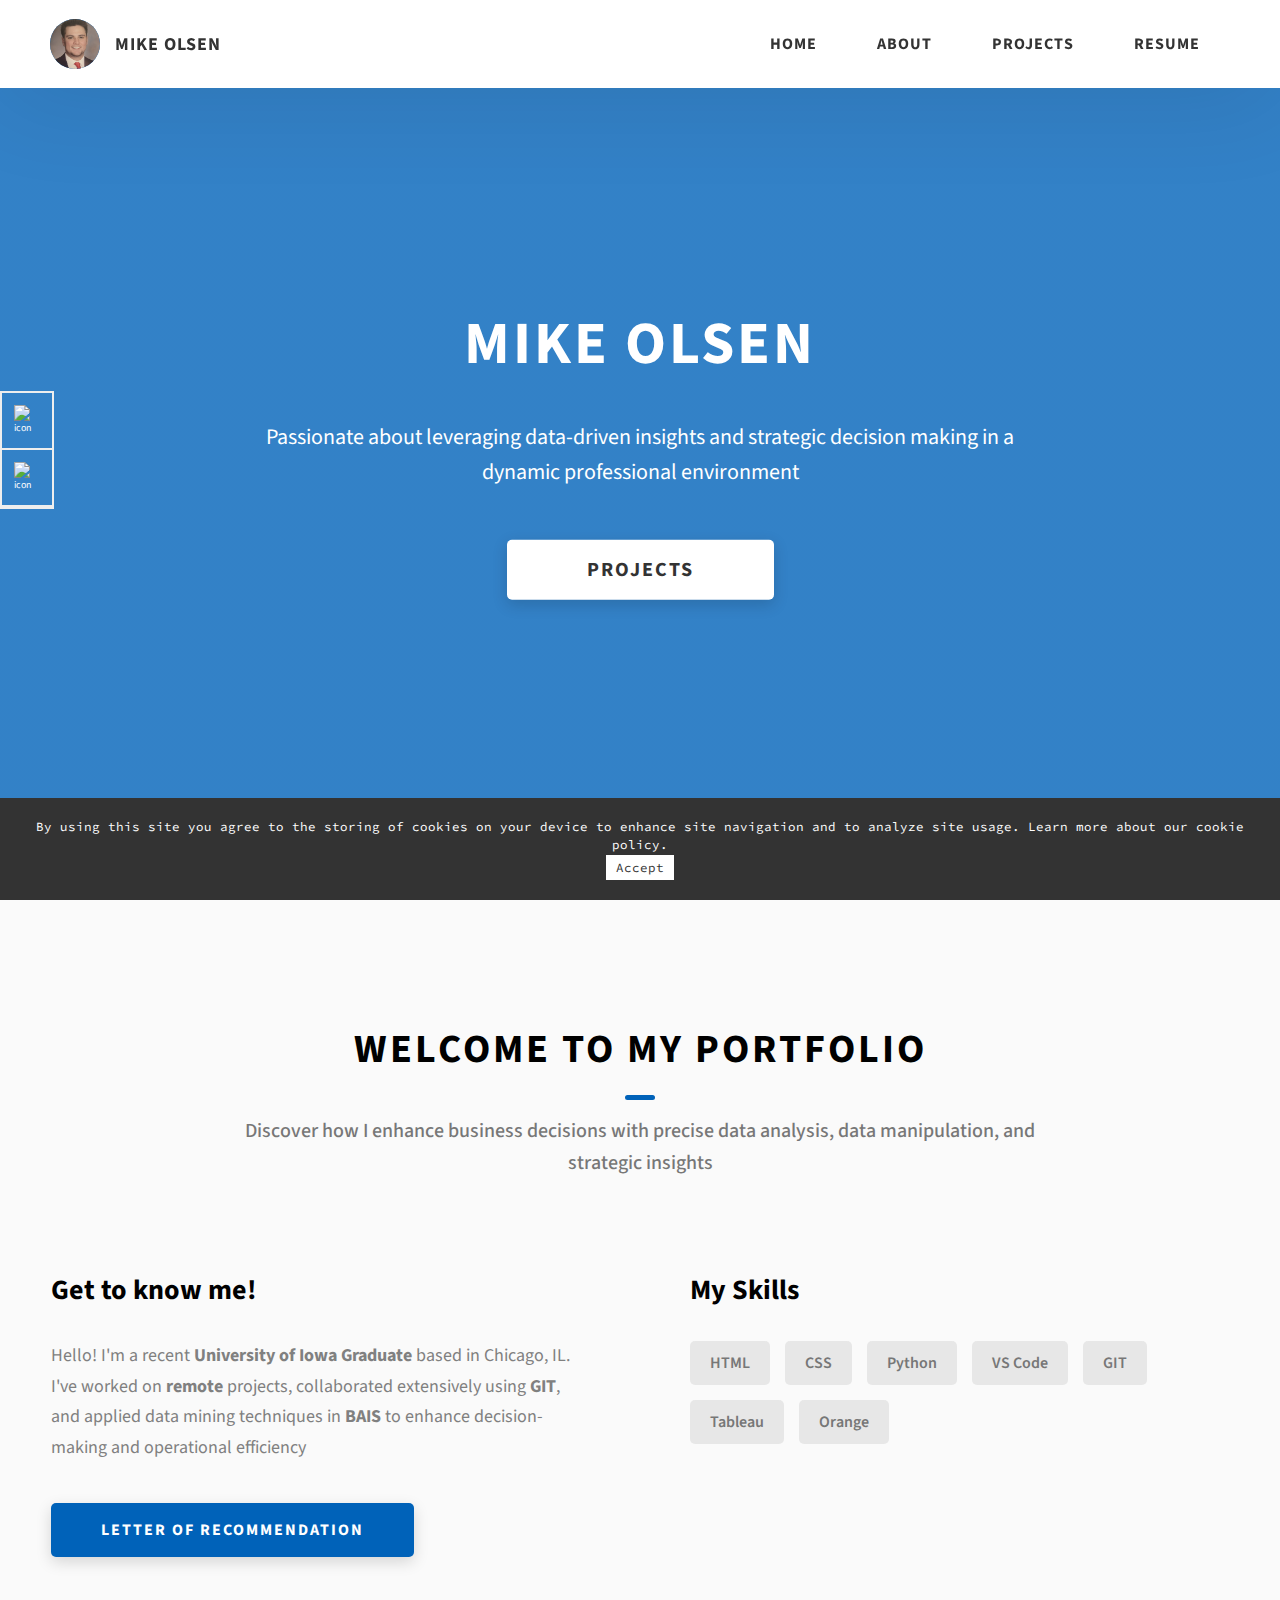
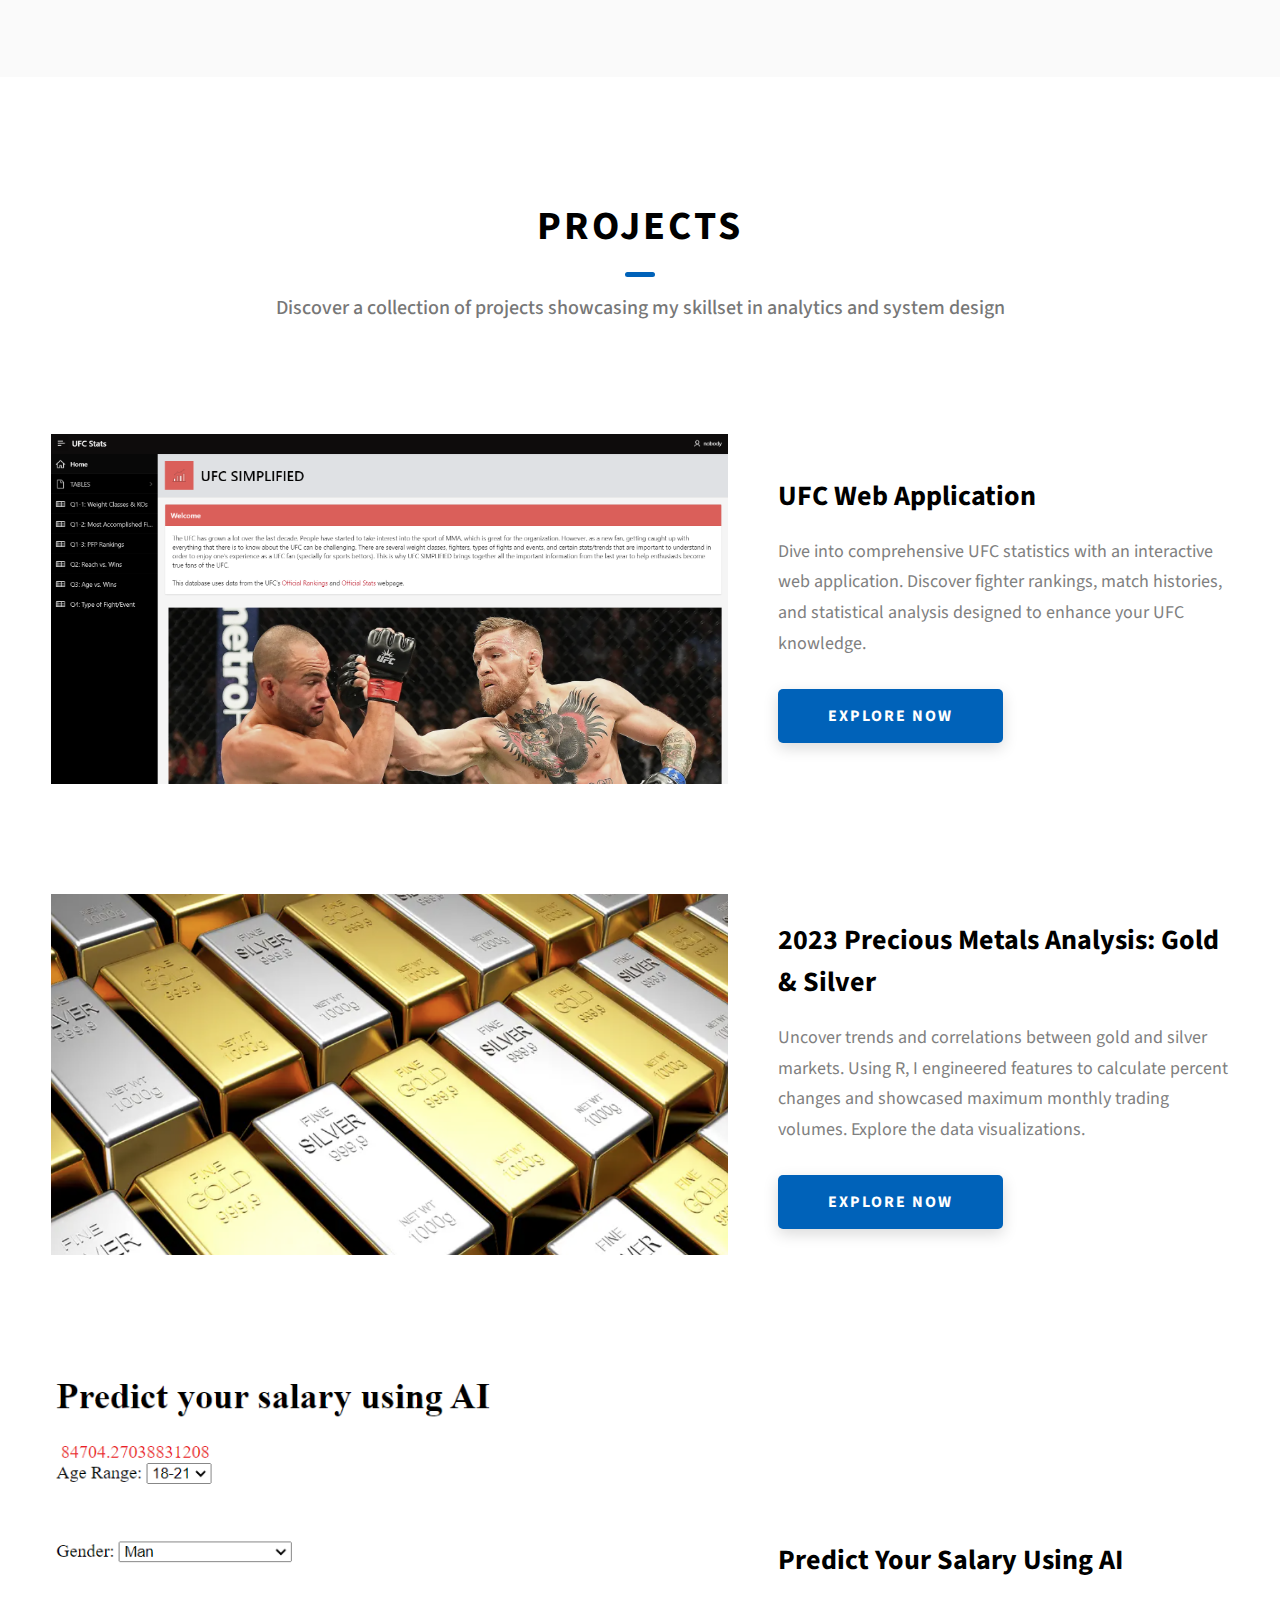
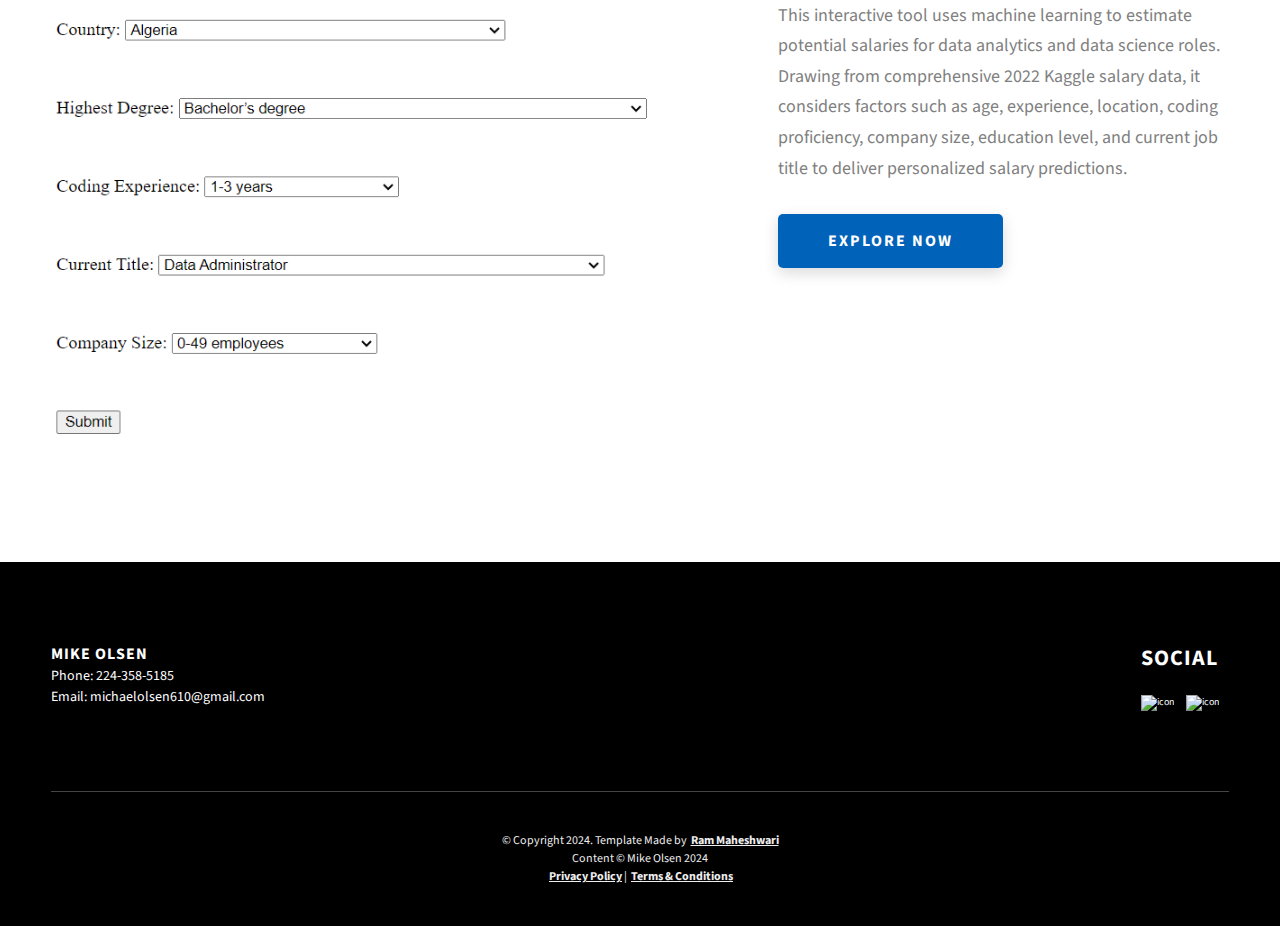
==== commit e1a38826: "Update index.html" ====
--- a/index.html
+++ b/index.html
@@ -35,7 +35,7 @@
     <meta charset="UTF-8" />
     <meta name="viewport" content="width=device-width, initial-scale=1.0" />
     <meta http-equiv="X-UA-Compatible" content="ie=edge" />
-    <title>Dopefolio</title>
+    <title>Portfolio</title>
     <meta name="description" content="Portfolio Template for Developer" />
 
     <link rel="stylesheet" href="css/style.css" />
@@ -115,7 +115,7 @@
     </header>
     <section class="home-hero">
       <div class="home-hero__content">
-        <h1 class="heading-primary">Hey, My name is Mike Olsen</h1>
+        <h1 class="heading-primary">Mike Olsen</h1>
         <div class="home-hero__info">
           <p class="text-primary">
             Passionate about leveraging data-driven insights and strategic decision making in a dynamic professional environment
